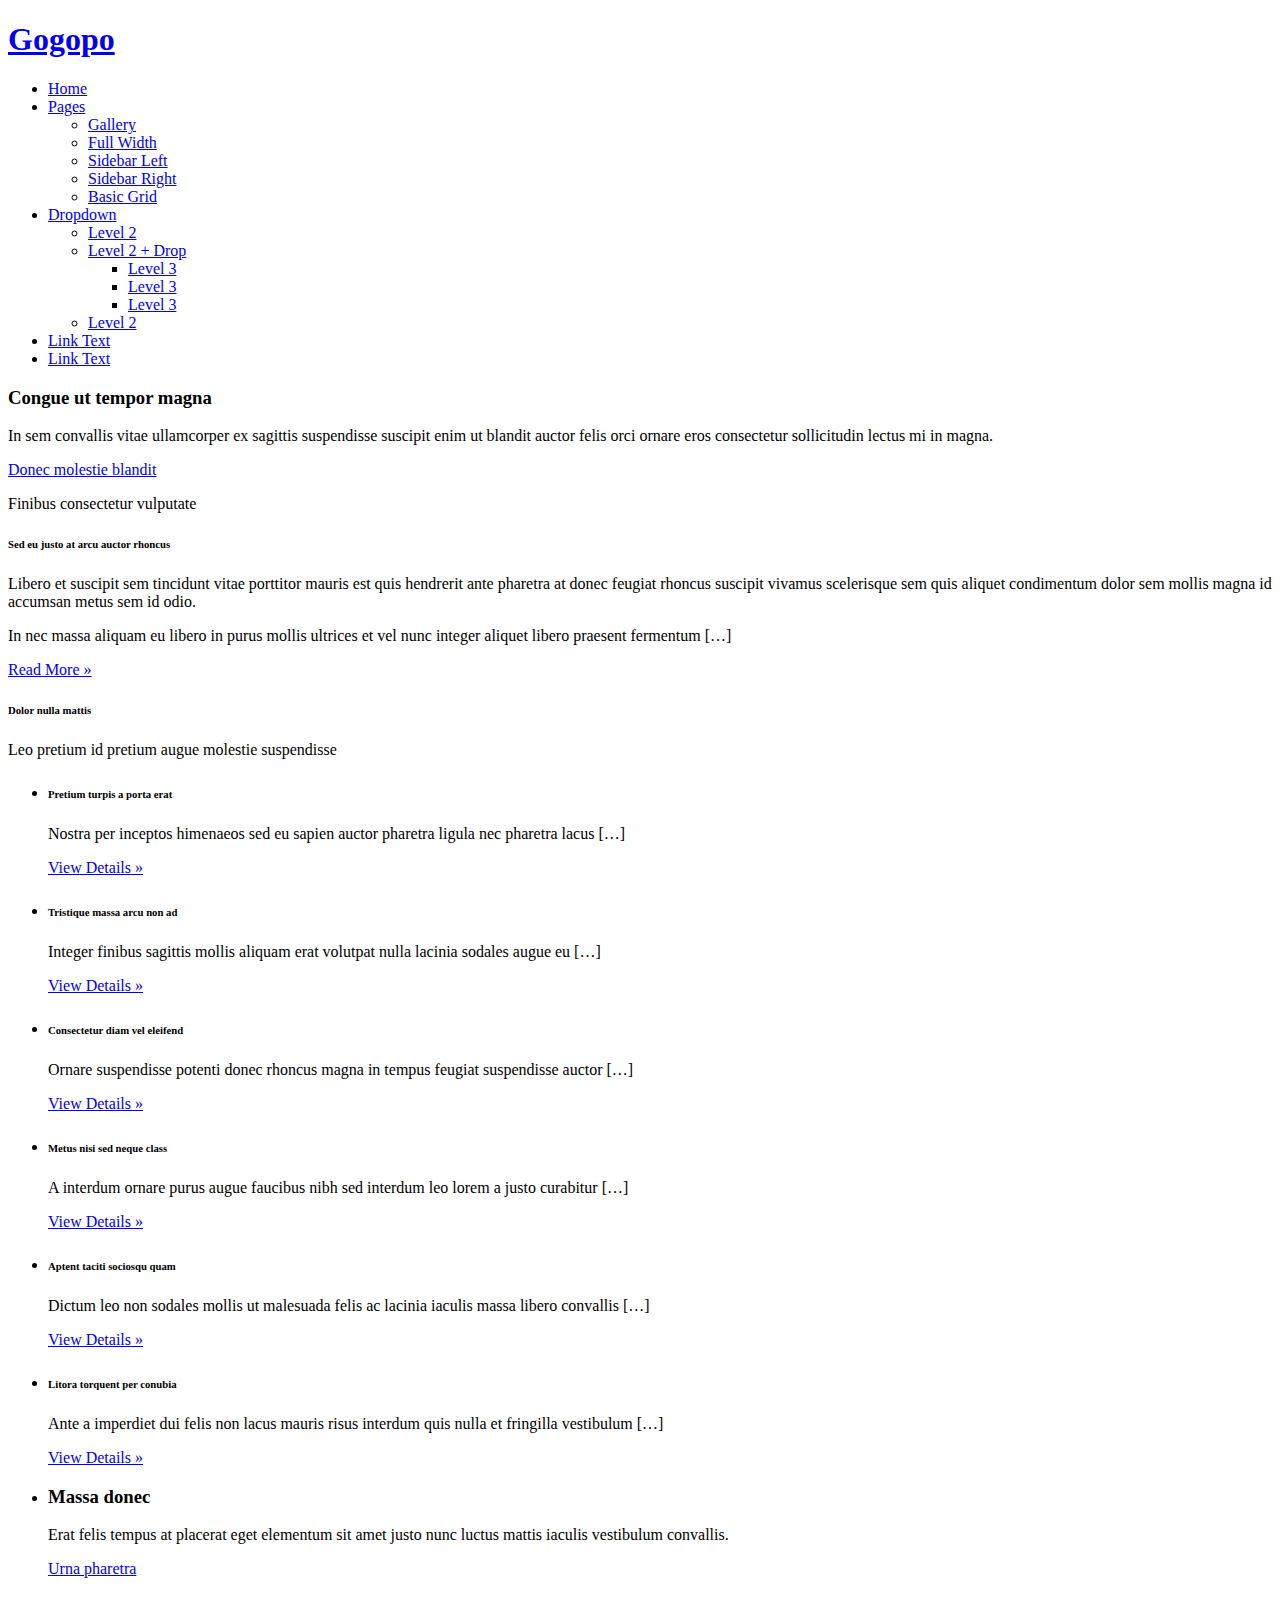
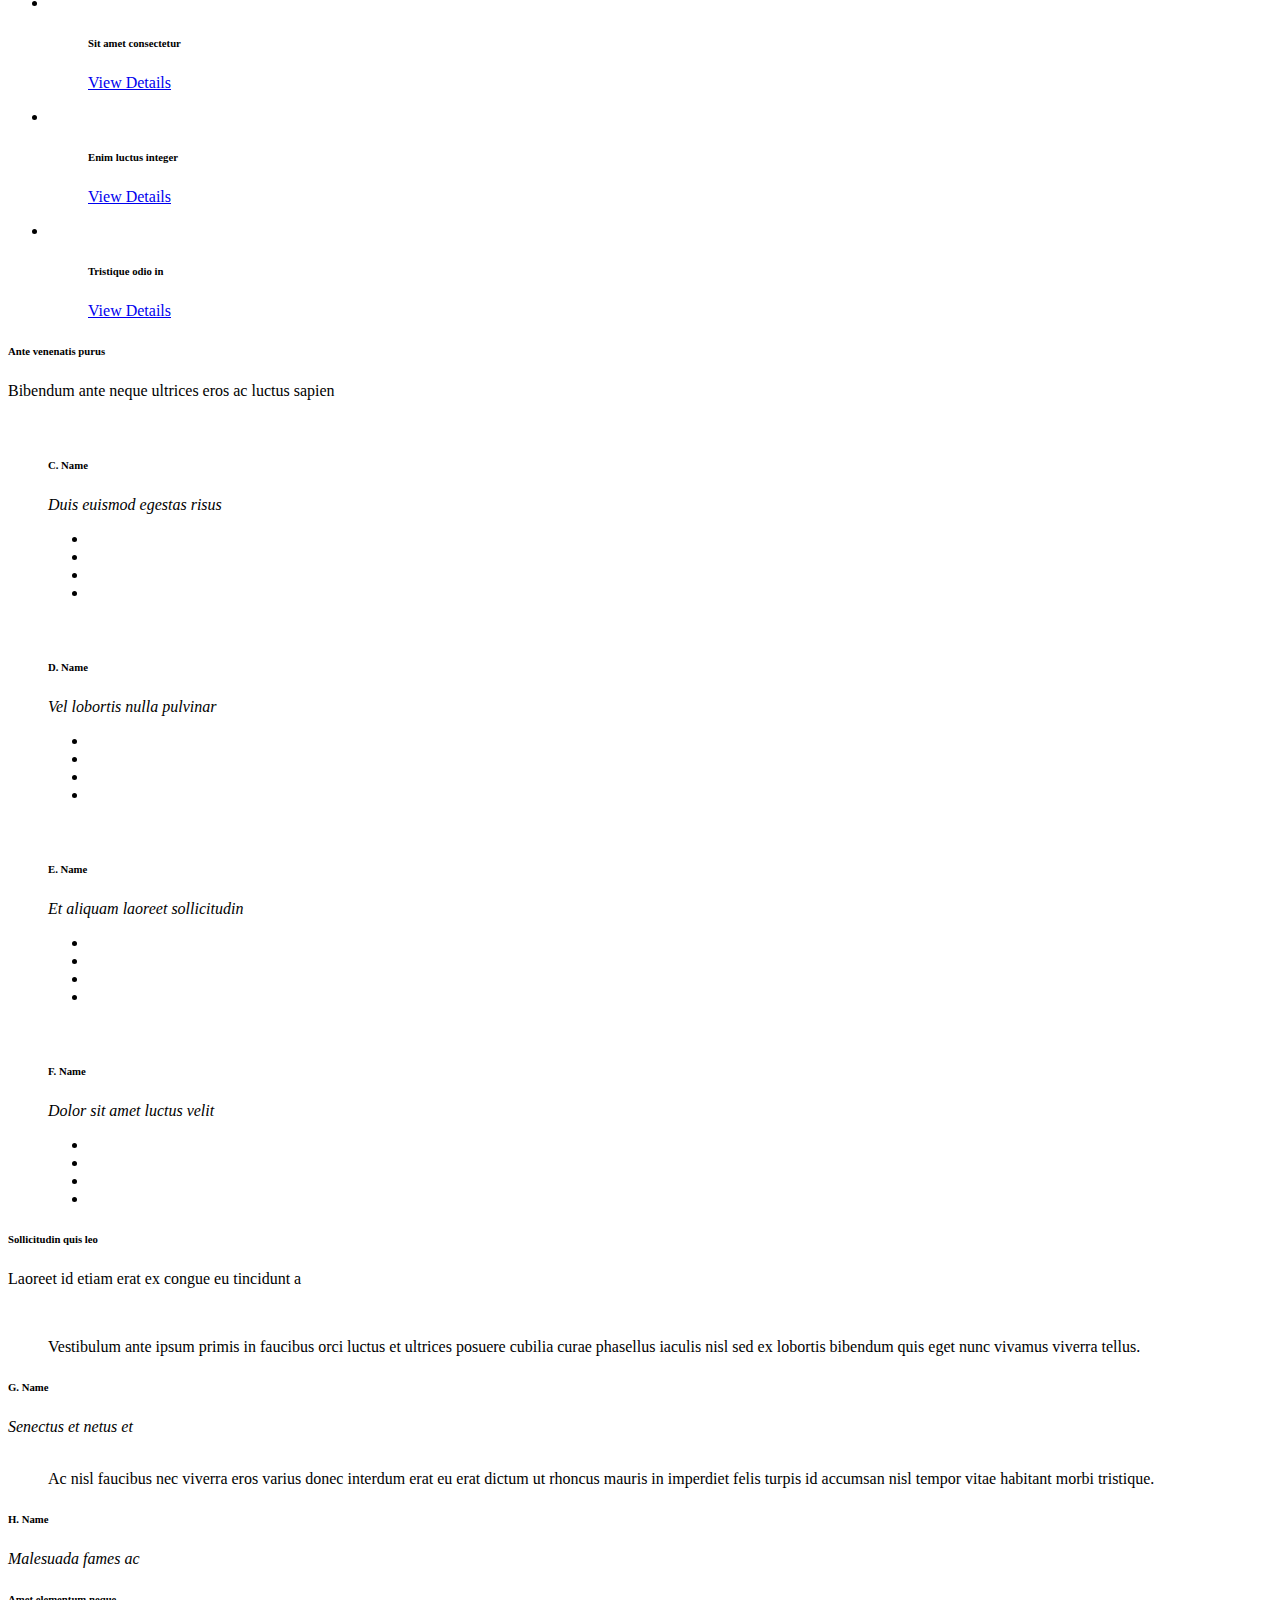
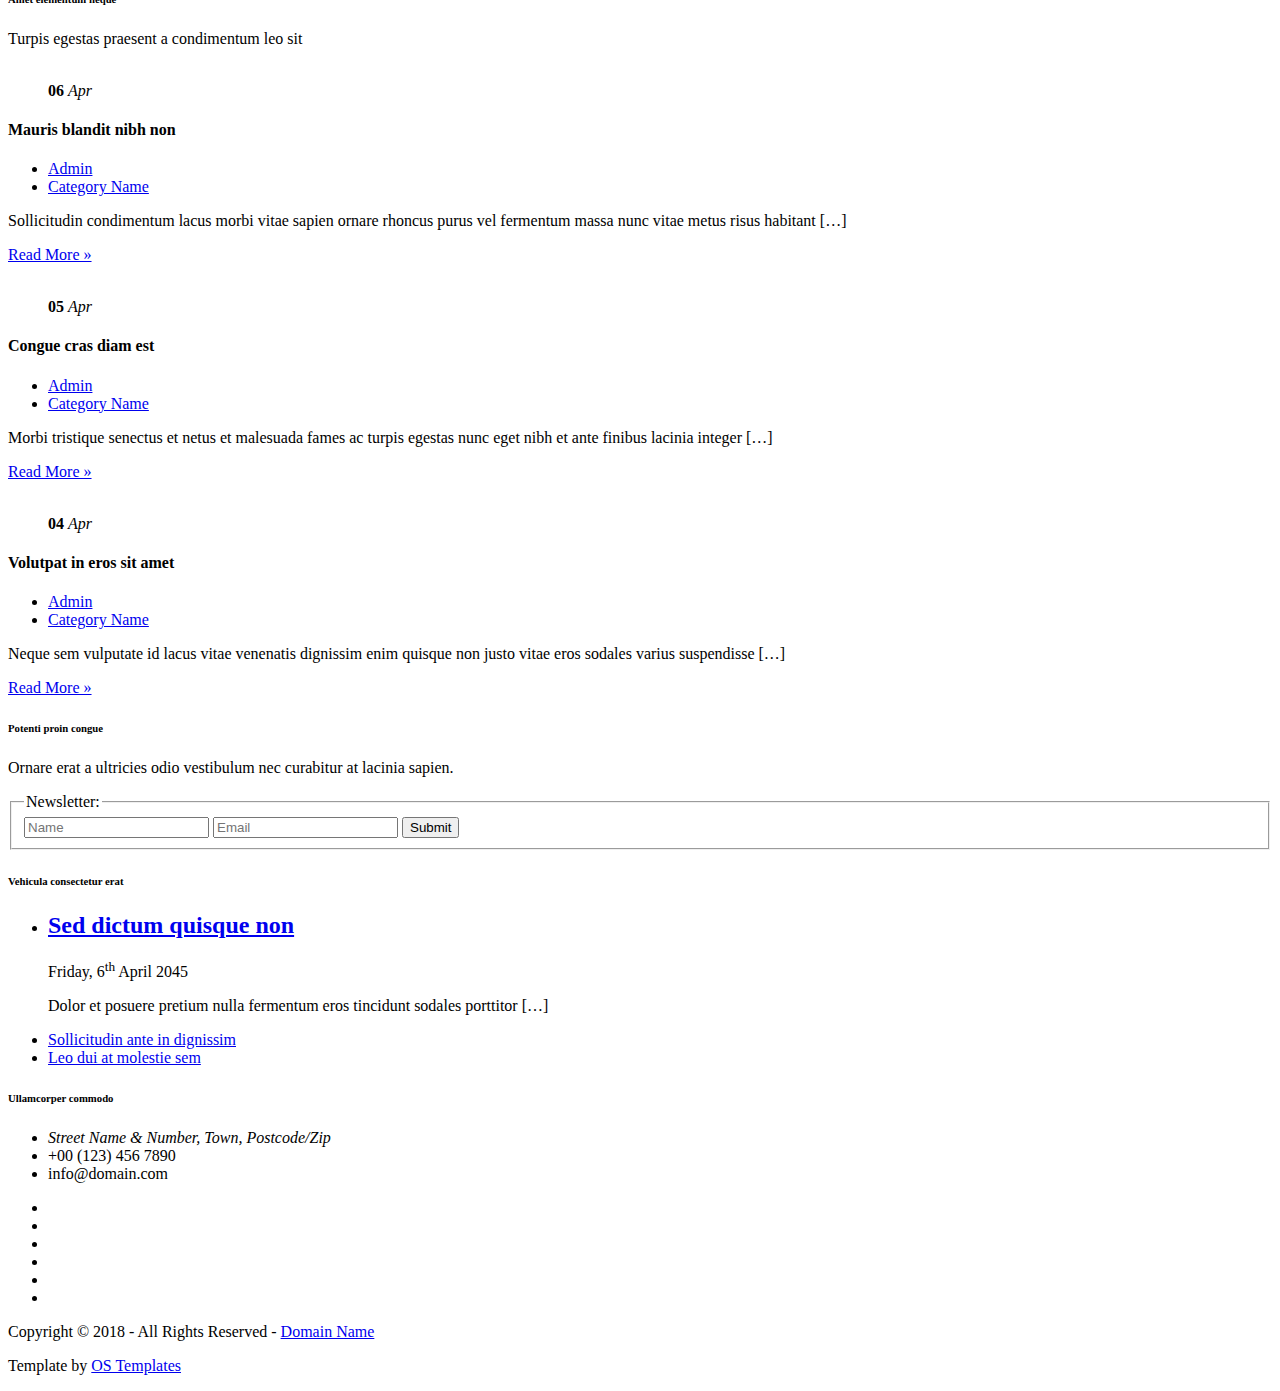
==== index.html @ 3ac82702 "index main page upload" ====
<!DOCTYPE html>
<!--
Template Name: Gogopo
Author: <a href="https://www.os-templates.com/">OS Templates</a>
Author URI: https://www.os-templates.com/
Licence: Free to use under our free template licence terms
Licence URI: https://www.os-templates.com/template-terms
-->
<html lang="">
<!-- To declare your language - read more here: https://www.w3.org/International/questions/qa-html-language-declarations -->
<head>
<title>Gogopo</title>
<meta charset="utf-8">
<meta name="viewport" content="width=device-width, initial-scale=1.0, maximum-scale=1.0, user-scalable=no">
<link href="layout/styles/layout.css" rel="stylesheet" type="text/css" media="all">
</head>
<body id="top">
<!-- ################################################################################################ -->
<!-- ################################################################################################ -->
<!-- ################################################################################################ -->
<!-- Top Background Image Wrapper -->
<div class="bgded" style="background-image:url('images/demo/backgrounds/01.png');"> 
  <!-- ################################################################################################ -->
  <div class="wrapper row1">
    <header id="header" class="hoc clear"> 
      <!-- ################################################################################################ -->
      <div id="logo" class="fl_left">
        <h1><a href="index.html">Gogopo</a></h1>
      </div>
      <nav id="mainav" class="fl_right">
        <ul class="clear">
          <li class="active"><a href="index.html">Home</a></li>
          <li><a class="drop" href="#">Pages</a>
            <ul>
              <li><a href="pages/gallery.html">Gallery</a></li>
              <li><a href="pages/full-width.html">Full Width</a></li>
              <li><a href="pages/sidebar-left.html">Sidebar Left</a></li>
              <li><a href="pages/sidebar-right.html">Sidebar Right</a></li>
              <li><a href="pages/basic-grid.html">Basic Grid</a></li>
            </ul>
          </li>
          <li><a class="drop" href="#">Dropdown</a>
            <ul>
              <li><a href="#">Level 2</a></li>
              <li><a class="drop" href="#">Level 2 + Drop</a>
                <ul>
                  <li><a href="#">Level 3</a></li>
                  <li><a href="#">Level 3</a></li>
                  <li><a href="#">Level 3</a></li>
                </ul>
              </li>
              <li><a href="#">Level 2</a></li>
            </ul>
          </li>
          <li><a href="#">Link Text</a></li>
          <li><a href="#">Link Text</a></li>
        </ul>
      </nav>
      <!-- ################################################################################################ -->
    </header>
  </div>
  <!-- ################################################################################################ -->
  <!-- ################################################################################################ -->
  <!-- ################################################################################################ -->
  <div class="wrapper">
    <article id="pageintro" class="hoc clear"> 
      <!-- ################################################################################################ -->
      <div class="transbox">
        <h3 class="heading">Congue ut tempor magna</h3>
        <p>In sem convallis vitae ullamcorper ex sagittis suspendisse suscipit enim ut blandit auctor felis orci ornare eros consectetur sollicitudin lectus mi in magna.</p>
      </div>
      <footer><a class="btn" href="#">Donec molestie blandit</a></footer>
      <!-- ################################################################################################ -->
    </article>
  </div>
  <!-- ################################################################################################ -->
</div>
<!-- End Top Background Image Wrapper -->
<!-- ################################################################################################ -->
<!-- ################################################################################################ -->
<!-- ################################################################################################ -->
<div class="wrapper row3">
  <main class="hoc container clear"> 
    <!-- main body -->
    <!-- ################################################################################################ -->
    <article class="group">
      <div class="one_quarter first">
        <p class="font-xs">Finibus consectetur vulputate</p>
        <h6 class="heading">Sed eu justo at arcu auctor rhoncus</h6>
      </div>
      <div class="three_quarter">
        <p>Libero et suscipit sem tincidunt vitae porttitor mauris est quis hendrerit ante pharetra at donec feugiat rhoncus suscipit vivamus scelerisque sem quis aliquet condimentum dolor sem mollis magna id accumsan metus sem id odio.</p>
        <p class="btmspace-30">In nec massa aliquam eu libero in purus mollis ultrices et vel nunc integer aliquet libero praesent fermentum [&hellip;]</p>
        <footer><a class="btn" href="#">Read More &raquo;</a></footer>
      </div>
    </article>
    <!-- ################################################################################################ -->
    <!-- / main body -->
    <div class="clear"></div>
  </main>
</div>
<!-- ################################################################################################ -->
<!-- ################################################################################################ -->
<!-- ################################################################################################ -->
<div class="wrapper bgded overlay" style="background-image:url('images/demo/backgrounds/02.png');">
  <section class="hoc container clear"> 
    <!-- ################################################################################################ -->
    <div class="sectiontitle">
      <h6 class="heading">Dolor nulla mattis</h6>
      <p>Leo pretium id pretium augue molestie suspendisse</p>
    </div>
    <ul class="nospace group elements">
      <li class="one_third first">
        <article><a href="#"><i class="fa fa-chain-broken"></i></a>
          <h6 class="heading">Pretium turpis a porta erat</h6>
          <p>Nostra per inceptos himenaeos sed eu sapien auctor pharetra ligula nec pharetra lacus [&hellip;]</p>
          <footer><a href="#">View Details &raquo;</a></footer>
        </article>
      </li>
      <li class="one_third">
        <article><a href="#"><i class="fa fa-ambulance"></i></a>
          <h6 class="heading">Tristique massa arcu non ad</h6>
          <p>Integer finibus sagittis mollis aliquam erat volutpat nulla lacinia sodales augue eu [&hellip;]</p>
          <footer><a href="#">View Details &raquo;</a></footer>
        </article>
      </li>
      <li class="one_third">
        <article><a href="#"><i class="fa fa-area-chart"></i></a>
          <h6 class="heading">Consectetur diam vel eleifend</h6>
          <p>Ornare suspendisse potenti donec rhoncus magna in tempus feugiat suspendisse auctor [&hellip;]</p>
          <footer><a href="#">View Details &raquo;</a></footer>
        </article>
      </li>
      <li class="one_third first">
        <article><a href="#"><i class="fa fa-clock-o"></i></a>
          <h6 class="heading">Metus nisi sed neque class</h6>
          <p>A interdum ornare purus augue faucibus nibh sed interdum leo lorem a justo curabitur [&hellip;]</p>
          <footer><a href="#">View Details &raquo;</a></footer>
        </article>
      </li>
      <li class="one_third">
        <article><a href="#"><i class="fa fa-gamepad"></i></a>
          <h6 class="heading">Aptent taciti sociosqu quam</h6>
          <p>Dictum leo non sodales mollis ut malesuada felis ac lacinia iaculis massa libero convallis [&hellip;]</p>
          <footer><a href="#">View Details &raquo;</a></footer>
        </article>
      </li>
      <li class="one_third">
        <article><a href="#"><i class="fa fa-thumbs-up"></i></a>
          <h6 class="heading">Litora torquent per conubia</h6>
          <p>Ante a imperdiet dui felis non lacus mauris risus interdum quis nulla et fringilla vestibulum [&hellip;]</p>
          <footer><a href="#">View Details &raquo;</a></footer>
        </article>
      </li>
    </ul>
    <!-- ################################################################################################ -->
  </section>
</div>
<!-- ################################################################################################ -->
<!-- ################################################################################################ -->
<!-- ################################################################################################ -->
<div class="wrapper bgded overlay light" style="background-image:url('images/demo/backgrounds/03.png');">
  <section class="hoc container clear"> 
    <!-- ################################################################################################ -->
    <ul class="nospace group">
      <li class="one_quarter first">
        <h3 class="heading">Massa donec</h3>
        <p>Erat felis tempus at placerat eget elementum sit amet justo nunc luctus mattis iaculis vestibulum convallis.</p>
        <footer><a class="btn" href="#">Urna pharetra</a></footer>
      </li>
      <li class="one_quarter">
        <figure><a href="#"><img class="btmspace-30" src="images/demo/222x100.png" alt=""></a>
          <figcaption>
            <h6 class="heading font-x1">Sit amet consectetur</h6>
            <footer><a href="#">View Details</a></footer>
          </figcaption>
        </figure>
      </li>
      <li class="one_quarter">
        <figure><a href="#"><img class="btmspace-30" src="images/demo/222x100.png" alt=""></a>
          <figcaption>
            <h6 class="heading font-x1">Enim luctus integer</h6>
            <footer><a href="#">View Details</a></footer>
          </figcaption>
        </figure>
      </li>
      <li class="one_quarter">
        <figure><a href="#"><img class="btmspace-30" src="images/demo/222x100.png" alt=""></a>
          <figcaption>
            <h6 class="heading font-x1">Tristique odio in</h6>
            <footer><a href="#">View Details</a></footer>
          </figcaption>
        </figure>
      </li>
    </ul>
    <!-- ################################################################################################ -->
  </section>
</div>
<!-- ################################################################################################ -->
<!-- ################################################################################################ -->
<!-- ################################################################################################ -->
<div class="wrapper row3">
  <section class="hoc container clear"> 
    <!-- ################################################################################################ -->
    <div class="sectiontitle">
      <h6 class="heading">Ante venenatis purus</h6>
      <p>Bibendum ante neque ultrices eros ac luctus sapien</p>
    </div>
    <div class="group">
      <figure class="one_quarter first"><a href="#"><img class="btmspace-30" src="images/demo/320x220.png" alt=""></a>
        <figcaption>
          <h6 class="heading font-x1">C. Name</h6>
          <em class="font-xs">Duis euismod egestas risus</em>
          <footer>
            <ul class="faico clear">
              <li><a class="faicon-twitter" href="#"><i class="fa fa-twitter"></i></a></li>
              <li><a class="faicon-linkedin" href="#"><i class="fa fa-linkedin"></i></a></li>
              <li><a class="faicon-google-plus" href="#"><i class="fa fa-google-plus"></i></a></li>
              <li><a class="faicon-vk" href="#"><i class="fa fa-vk"></i></a></li>
            </ul>
          </footer>
        </figcaption>
      </figure>
      <figure class="one_quarter"><a href="#"><img class="btmspace-30" src="images/demo/320x220.png" alt=""></a>
        <figcaption>
          <h6 class="heading font-x1">D. Name</h6>
          <em class="font-xs">Vel lobortis nulla pulvinar</em>
          <footer>
            <ul class="faico clear">
              <li><a class="faicon-twitter" href="#"><i class="fa fa-twitter"></i></a></li>
              <li><a class="faicon-linkedin" href="#"><i class="fa fa-linkedin"></i></a></li>
              <li><a class="faicon-google-plus" href="#"><i class="fa fa-google-plus"></i></a></li>
              <li><a class="faicon-vk" href="#"><i class="fa fa-vk"></i></a></li>
            </ul>
          </footer>
        </figcaption>
      </figure>
      <figure class="one_quarter"><a href="#"><img class="btmspace-30" src="images/demo/320x220.png" alt=""></a>
        <figcaption>
          <h6 class="heading font-x1">E. Name</h6>
          <em class="font-xs">Et aliquam laoreet sollicitudin</em>
          <footer>
            <ul class="faico clear">
              <li><a class="faicon-twitter" href="#"><i class="fa fa-twitter"></i></a></li>
              <li><a class="faicon-linkedin" href="#"><i class="fa fa-linkedin"></i></a></li>
              <li><a class="faicon-google-plus" href="#"><i class="fa fa-google-plus"></i></a></li>
              <li><a class="faicon-vk" href="#"><i class="fa fa-vk"></i></a></li>
            </ul>
          </footer>
        </figcaption>
      </figure>
      <figure class="one_quarter"><a href="#"><img class="btmspace-30" src="images/demo/320x220.png" alt=""></a>
        <figcaption>
          <h6 class="heading font-x1">F. Name</h6>
          <em class="font-xs">Dolor sit amet luctus velit</em>
          <footer>
            <ul class="faico clear">
              <li><a class="faicon-twitter" href="#"><i class="fa fa-twitter"></i></a></li>
              <li><a class="faicon-linkedin" href="#"><i class="fa fa-linkedin"></i></a></li>
              <li><a class="faicon-google-plus" href="#"><i class="fa fa-google-plus"></i></a></li>
              <li><a class="faicon-vk" href="#"><i class="fa fa-vk"></i></a></li>
            </ul>
          </footer>
        </figcaption>
      </figure>
    </div>
    <!-- ################################################################################################ -->
    <div class="clear"></div>
  </section>
</div>
<!-- ################################################################################################ -->
<!-- ################################################################################################ -->
<!-- ################################################################################################ -->
<div class="wrapper bgded overlay coloured" style="background-image:url('images/demo/backgrounds/04.png');">
  <div class="hoc container testimonials clear"> 
    <!-- ################################################################################################ -->
    <div class="sectiontitle">
      <h6 class="heading">Sollicitudin quis leo</h6>
      <p>Laoreet id etiam erat ex congue eu tincidunt a</p>
    </div>
    <article class="one_half first"><img src="images/demo/100x100.png" alt="">
      <blockquote>Vestibulum ante ipsum primis in faucibus orci luctus et ultrices posuere cubilia curae phasellus iaculis nisl sed ex lobortis bibendum quis eget nunc vivamus viverra tellus.</blockquote>
      <h6 class="heading">G. Name</h6>
      <em>Senectus et netus et</em></article>
    <article class="one_half"><img src="images/demo/100x100.png" alt="">
      <blockquote>Ac nisl faucibus nec viverra eros varius donec interdum erat eu erat dictum ut rhoncus mauris in imperdiet felis turpis id accumsan nisl tempor vitae habitant morbi tristique.</blockquote>
      <h6 class="heading">H. Name</h6>
      <em>Malesuada fames ac</em></article>
    <!-- ################################################################################################ -->
  </div>
</div>
<!-- ################################################################################################ -->
<!-- ################################################################################################ -->
<!-- ################################################################################################ -->
<div class="wrapper row3">
  <section class="hoc container clear"> 
    <!-- ################################################################################################ -->
    <div class="sectiontitle">
      <h6 class="heading">Amet elementum neque</h6>
      <p>Turpis egestas praesent a condimentum leo sit</p>
    </div>
    <div class="group latest">
      <article class="one_third first">
        <figure><a href="#"><img src="images/demo/320x220.png" alt=""></a>
          <figcaption>
            <time datetime="2045-04-06T08:15+00:00"><strong>06</strong> <em>Apr</em></time>
          </figcaption>
        </figure>
        <div class="txtwrap">
          <h4 class="heading">Mauris blandit nibh non</h4>
          <ul class="nospace meta">
            <li><i class="fa fa-user"></i> <a href="#">Admin</a></li>
            <li><i class="fa fa-tag"></i> <a href="#">Category Name</a></li>
          </ul>
          <p>Sollicitudin condimentum lacus morbi vitae sapien ornare rhoncus purus vel fermentum massa nunc vitae metus risus habitant [&hellip;]</p>
          <footer><a href="#">Read More &raquo;</a></footer>
        </div>
      </article>
      <article class="one_third">
        <figure><a href="#"><img src="images/demo/320x220.png" alt=""></a>
          <figcaption>
            <time datetime="2045-04-05T08:15+00:00"><strong>05</strong> <em>Apr</em></time>
          </figcaption>
        </figure>
        <div class="txtwrap">
          <h4 class="heading">Congue cras diam est</h4>
          <ul class="nospace meta">
            <li><i class="fa fa-user"></i> <a href="#">Admin</a></li>
            <li><i class="fa fa-tag"></i> <a href="#">Category Name</a></li>
          </ul>
          <p>Morbi tristique senectus et netus et malesuada fames ac turpis egestas nunc eget nibh et ante finibus lacinia integer [&hellip;]</p>
          <footer><a href="#">Read More &raquo;</a></footer>
        </div>
      </article>
      <article class="one_third">
        <figure><a href="#"><img src="images/demo/320x220.png" alt=""></a>
          <figcaption>
            <time datetime="2045-04-04T08:15+00:00"><strong>04</strong> <em>Apr</em></time>
          </figcaption>
        </figure>
        <div class="txtwrap">
          <h4 class="heading">Volutpat in eros sit amet</h4>
          <ul class="nospace meta">
            <li><i class="fa fa-user"></i> <a href="#">Admin</a></li>
            <li><i class="fa fa-tag"></i> <a href="#">Category Name</a></li>
          </ul>
          <p>Neque sem vulputate id lacus vitae venenatis dignissim enim quisque non justo vitae eros sodales varius suspendisse [&hellip;]</p>
          <footer><a href="#">Read More &raquo;</a></footer>
        </div>
      </article>
    </div>
    <!-- ################################################################################################ -->
    <div class="clear"></div>
  </section>
</div>
<!-- ################################################################################################ -->
<!-- ################################################################################################ -->
<!-- ################################################################################################ -->
<div class="wrapper row4">
  <footer id="footer" class="hoc clear"> 
    <!-- ################################################################################################ -->
    <div class="one_third first">
      <h6 class="heading">Potenti proin congue</h6>
      <p class="nospace btmspace-30">Ornare erat a ultricies odio vestibulum nec curabitur at lacinia sapien.</p>
      <form method="post" action="#">
        <fieldset>
          <legend>Newsletter:</legend>
          <input class="btmspace-15" type="text" value="" placeholder="Name">
          <input class="btmspace-15" type="text" value="" placeholder="Email">
          <button type="submit" value="submit">Submit</button>
        </fieldset>
      </form>
    </div>
    <div class="one_third">
      <h6 class="heading">Vehicula consectetur erat</h6>
      <ul class="nospace linklist">
        <li>
          <article>
            <h2 class="nospace font-x1"><a href="#">Sed dictum quisque non</a></h2>
            <time class="font-xs block btmspace-10" datetime="2045-04-06">Friday, 6<sup>th</sup> April 2045</time>
            <p class="nospace">Dolor et posuere pretium nulla fermentum eros tincidunt sodales porttitor [&hellip;]</p>
          </article>
        </li>
        <li><a href="#">Sollicitudin ante in dignissim</a></li>
        <li><a href="#">Leo dui at molestie sem</a></li>
      </ul>
    </div>
    <div class="one_third">
      <h6 class="heading">Ullamcorper commodo</h6>
      <ul class="nospace btmspace-30 linklist contact">
        <li><i class="fa fa-map-marker"></i>
          <address>
          Street Name &amp; Number, Town, Postcode/Zip
          </address>
        </li>
        <li><i class="fa fa-phone"></i> +00 (123) 456 7890</li>
        <li><i class="fa fa-envelope-o"></i> info@domain.com</li>
      </ul>
      <ul class="faico clear">
        <li><a class="faicon-facebook" href="#"><i class="fa fa-facebook"></i></a></li>
        <li><a class="faicon-twitter" href="#"><i class="fa fa-twitter"></i></a></li>
        <li><a class="faicon-dribble" href="#"><i class="fa fa-dribbble"></i></a></li>
        <li><a class="faicon-linkedin" href="#"><i class="fa fa-linkedin"></i></a></li>
        <li><a class="faicon-google-plus" href="#"><i class="fa fa-google-plus"></i></a></li>
        <li><a class="faicon-vk" href="#"><i class="fa fa-vk"></i></a></li>
      </ul>
    </div>
    <!-- ################################################################################################ -->
  </footer>
</div>
<!-- ################################################################################################ -->
<!-- ################################################################################################ -->
<!-- ################################################################################################ -->
<div class="wrapper row5">
  <div id="copyright" class="hoc clear"> 
    <!-- ################################################################################################ -->
    <p class="fl_left">Copyright &copy; 2018 - All Rights Reserved - <a href="#">Domain Name</a></p>
    <p class="fl_right">Template by <a target="_blank" href="https://www.os-templates.com/" title="Free Website Templates">OS Templates</a></p>
    <!-- ################################################################################################ -->
  </div>
</div>
<!-- ################################################################################################ -->
<!-- ################################################################################################ -->
<!-- ################################################################################################ -->
<a id="backtotop" href="#top"><i class="fa fa-chevron-up"></i></a>
<!-- JAVASCRIPTS -->
<script src="layout/scripts/jquery.min.js"></script>
<script src="layout/scripts/jquery.backtotop.js"></script>
<script src="layout/scripts/jquery.mobilemenu.js"></script>
</body>
</html>
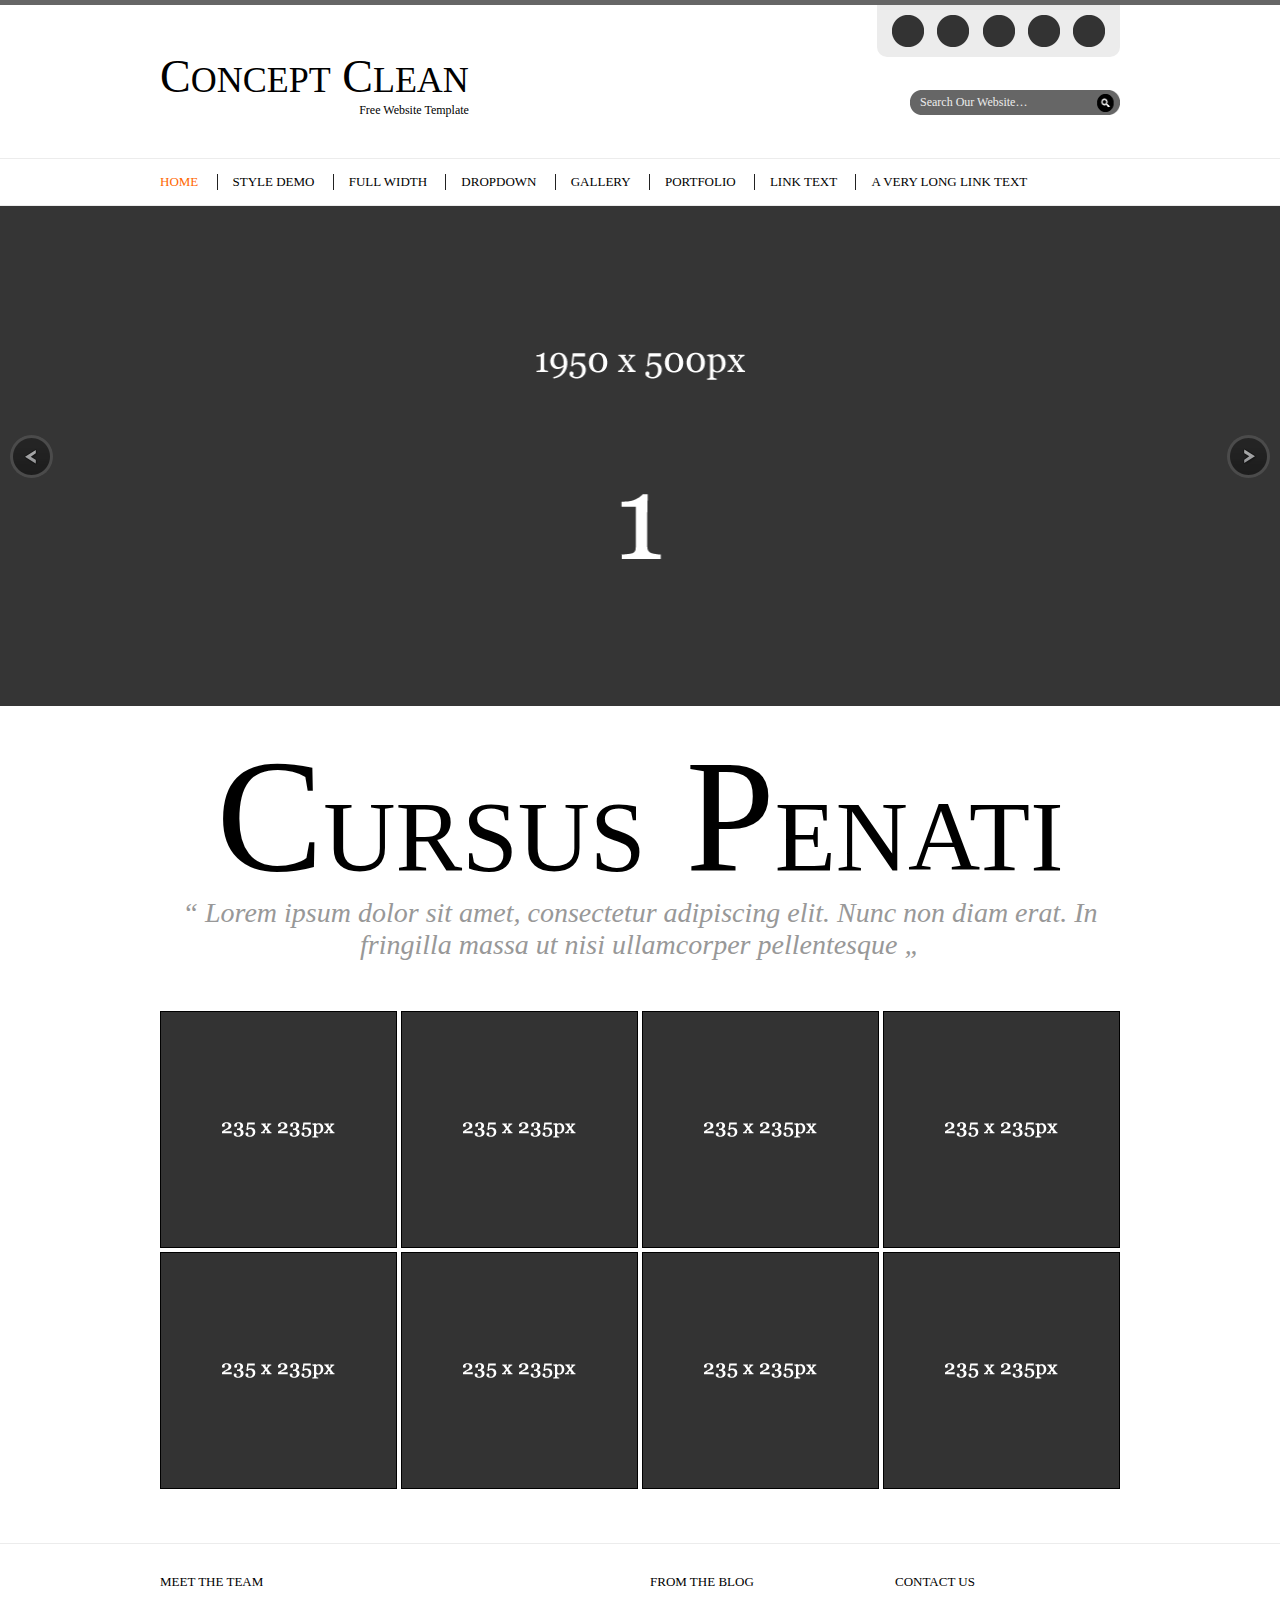
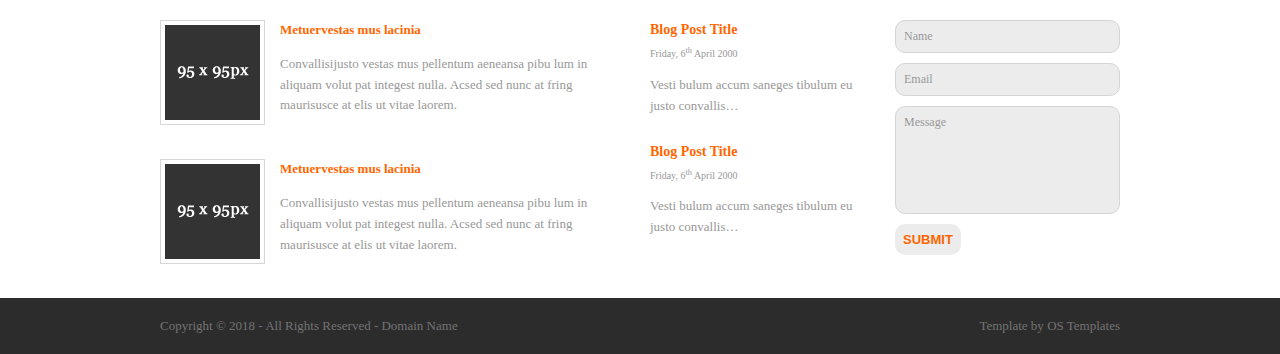
==== commit b5b222d4: "New webpage submitted" ====
--- a/index.html
+++ b/index.html
@@ -1,431 +1,244 @@
 <!DOCTYPE html>
 <!--
-Template Name: Gogopo
+Template Name: Concept Clean
 Author: <a href="https://www.os-templates.com/">OS Templates</a>
 Author URI: https://www.os-templates.com/
 Licence: Free to use under our free template licence terms
 Licence URI: https://www.os-templates.com/template-terms
 -->
-<html lang="">
-<!-- To declare your language - read more here: https://www.w3.org/International/questions/qa-html-language-declarations -->
+<html>
 <head>
-<title>Gogopo</title>
-<meta charset="utf-8">
-<meta name="viewport" content="width=device-width, initial-scale=1.0, maximum-scale=1.0, user-scalable=no">
-<link href="layout/styles/layout.css" rel="stylesheet" type="text/css" media="all">
+<title>Concept Clean</title>
+<meta charset="UTF-8">
+<link rel="stylesheet" href="layout/styles/layout.css" type="text/css">
+<script src="layout/scripts/jquery.min.js"></script>
+<script src="layout/scripts/jquery-defaultvalue.js"></script>
+<!-- homepage slider scripts -->
+<link rel="stylesheet" href="layout/scripts/supersized/supersized.css" type="text/css">
+<link rel="stylesheet" href="layout/scripts/supersized/supersized.shutter.css" type="text/css">
+<script src="layout/scripts/supersized/supersized.3.2.7.js"></script>
+<script src="layout/scripts/supersized/supersized.shutter.min.js"></script>
+<script src="layout/scripts/supersized/supersized.setup.js"></script>
+<!-- / homepage slider scripts -->
 </head>
-<body id="top">
-<!-- ################################################################################################ -->
-<!-- ################################################################################################ -->
-<!-- ################################################################################################ -->
-<!-- Top Background Image Wrapper -->
-<div class="bgded" style="background-image:url('images/demo/backgrounds/01.png');"> 
-  <!-- ################################################################################################ -->
-  <div class="wrapper row1">
-    <header id="header" class="hoc clear"> 
-      <!-- ################################################################################################ -->
-      <div id="logo" class="fl_left">
-        <h1><a href="index.html">Gogopo</a></h1>
-      </div>
-      <nav id="mainav" class="fl_right">
-        <ul class="clear">
-          <li class="active"><a href="index.html">Home</a></li>
-          <li><a class="drop" href="#">Pages</a>
-            <ul>
-              <li><a href="pages/gallery.html">Gallery</a></li>
-              <li><a href="pages/full-width.html">Full Width</a></li>
-              <li><a href="pages/sidebar-left.html">Sidebar Left</a></li>
-              <li><a href="pages/sidebar-right.html">Sidebar Right</a></li>
-              <li><a href="pages/basic-grid.html">Basic Grid</a></li>
-            </ul>
-          </li>
-          <li><a class="drop" href="#">Dropdown</a>
-            <ul>
-              <li><a href="#">Level 2</a></li>
-              <li><a class="drop" href="#">Level 2 + Drop</a>
-                <ul>
-                  <li><a href="#">Level 3</a></li>
-                  <li><a href="#">Level 3</a></li>
-                  <li><a href="#">Level 3</a></li>
-                </ul>
-              </li>
-              <li><a href="#">Level 2</a></li>
-            </ul>
-          </li>
-          <li><a href="#">Link Text</a></li>
-          <li><a href="#">Link Text</a></li>
+<body>
+<div class="wrapper row1">
+  <header id="header" class="clear">
+    <div id="hgroup">
+      <h1><a href="index.html">C<span>oncept</span> C<span>lean</span></a></h1>
+      <h2>Free Website Template</h2>
+    </div>
+    <form action="#" method="post">
+      <fieldset>
+        <legend>Search:</legend>
+        <input type="text" value="Search Our Website&hellip;" onFocus="this.value=(this.value=='Search Our Website&hellip;')? '' : this.value ;">
+        <input type="image" src="layout/images/search.gif" id="search" alt="Search">
+      </fieldset>
+    </form>
+    <ul id="social">
+      <li><a href="#"><img src="images/demo/social/1.gif" alt=""></a></li>
+      <li><a href="#"><img src="images/demo/social/1.gif" alt=""></a></li>
+      <li><a href="#"><img src="images/demo/social/1.gif" alt=""></a></li>
+      <li><a href="#"><img src="images/demo/social/1.gif" alt=""></a></li>
+      <li><a href="#"><img src="images/demo/social/1.gif" alt=""></a></li>
+    </ul>
+  </header>
+</div>
+<div class="wrapper row2">
+  <nav id="topnav">
+    <ul class="clear">
+      <li class="first active"><a href="index.html">Home</a></li>
+      <li><a href="pages/style-demo.html">Style Demo</a></li>
+      <li><a href="pages/full-width.html">Full Width</a></li>
+      <li><a href="#">DropDown</a>
+        <ul>
+          <li><a href="#">Link 1</a></li>
+          <li><a href="#">Link 2</a></li>
+          <li><a href="#">Link 3</a></li>
         </ul>
-      </nav>
-      <!-- ################################################################################################ -->
-    </header>
+      </li>
+      <li><a href="pages/gallery.html">Gallery</a></li>
+      <li><a href="pages/portfolio.html">Portfolio</a></li>
+      <li><a href="#">Link Text</a></li>
+      <li><a href="#">A Very Long Link Text</a></li>
+    </ul>
+  </nav>
+</div>
+<!-- Slider -->
+<div id="sliderwrap">
+  <div id="slider"><a href="javascript:void(0)" id="prevslide" class="load-item"></a> <a href="javascript:void(0)" id="nextslide" class="load-item"></a></div>
+</div>
+<!-- / Slider --> 
+<!-- content -->
+<div class="wrapper row3">
+  <div id="container" class="clear">
+    <div id="homepage"> 
+      <!-- ########################################################################################## --> 
+      <!-- ########################################################################################## --> 
+      <!-- Shout -->
+      <section id="shout">
+        <h1>C<span>ursus</span> P<span>enati</span></h1>
+        <p>&ldquo; Lorem ipsum dolor sit amet, consectetur adipiscing elit. Nunc non diam erat. In fringilla massa ut nisi ullamcorper pellentesque &bdquo;</p>
+      </section>
+      <!-- / Shout --> 
+      <!-- ########################################################################################## --> 
+      <!-- ########################################################################################## --> 
+      <!-- Latest Work -->
+      <section id="portfolio" class="clear">
+        <ul>
+          <li>
+            <article><a href="#">
+              <figure><img src="images/demo/235x235.gif" alt="">
+                <figcaption>
+                  <header>Metridi Conseque</header>
+                  Nonve nean justo partur odio phasellus consectetuer sem ac id nam risuspend consec tetuerant sapien urna fuscetuer.</figcaption>
+              </figure>
+              </a></article>
+          </li>
+          <li>
+            <article><a href="#">
+              <figure><img src="images/demo/235x235.gif" alt="">
+                <figcaption>
+                  <header>Metridi Conseque</header>
+                  Nonve nean justo partur odio phasellus consectetuer sem ac id nam risuspend consec tetuerant sapien urna fuscetuer.</figcaption>
+              </figure>
+              </a></article>
+          </li>
+          <li>
+            <article><a href="#">
+              <figure><img src="images/demo/235x235.gif" alt="">
+                <figcaption>
+                  <header>Metridi Conseque</header>
+                  Nonve nean justo partur odio phasellus consectetuer sem ac id nam risuspend consec tetuerant sapien urna fuscetuer.</figcaption>
+              </figure>
+              </a></article>
+          </li>
+          <li>
+            <article><a href="#">
+              <figure><img src="images/demo/235x235.gif" alt="">
+                <figcaption>
+                  <header>Metridi Conseque</header>
+                  Nonve nean justo partur odio phasellus consectetuer sem ac id nam risuspend consec tetuerant sapien urna fuscetuer.</figcaption>
+              </figure>
+              </a></article>
+          </li>
+          <!-- SPLIT -->
+          <li>
+            <article><a href="#">
+              <figure><img src="images/demo/235x235.gif" alt="">
+                <figcaption>
+                  <header>Metridi Conseque</header>
+                  Nonve nean justo partur odio phasellus consectetuer sem ac id nam risuspend consec tetuerant sapien urna fuscetuer.</figcaption>
+              </figure>
+              </a></article>
+          </li>
+          <li>
+            <article><a href="#">
+              <figure><img src="images/demo/235x235.gif" alt="">
+                <figcaption>
+                  <header>Metridi Conseque</header>
+                  Nonve nean justo partur odio phasellus consectetuer sem ac id nam risuspend consec tetuerant sapien urna fuscetuer.</figcaption>
+              </figure>
+              </a></article>
+          </li>
+          <li>
+            <article><a href="#">
+              <figure><img src="images/demo/235x235.gif" alt="">
+                <figcaption>
+                  <header>Metridi Conseque</header>
+                  Nonve nean justo partur odio phasellus consectetuer sem ac id nam risuspend consec tetuerant sapien urna fuscetuer.</figcaption>
+              </figure>
+              </a></article>
+          </li>
+          <li>
+            <article><a href="#">
+              <figure><img src="images/demo/235x235.gif" alt="">
+                <figcaption>
+                  <header>Metridi Conseque</header>
+                  Nonve nean justo partur odio phasellus consectetuer sem ac id nam risuspend consec tetuerant sapien urna fuscetuer.</figcaption>
+              </figure>
+              </a></article>
+          </li>
+        </ul>
+      </section>
+      <!-- / Latest Work --> 
+    </div>
+    <!-- / content body --> 
   </div>
-  <!-- ################################################################################################ -->
-  <!-- ################################################################################################ -->
-  <!-- ################################################################################################ -->
-  <div class="wrapper">
-    <article id="pageintro" class="hoc clear"> 
-      <!-- ################################################################################################ -->
-      <div class="transbox">
-        <h3 class="heading">Congue ut tempor magna</h3>
-        <p>In sem convallis vitae ullamcorper ex sagittis suspendisse suscipit enim ut blandit auctor felis orci ornare eros consectetur sollicitudin lectus mi in magna.</p>
-      </div>
-      <footer><a class="btn" href="#">Donec molestie blandit</a></footer>
-      <!-- ################################################################################################ -->
-    </article>
-  </div>
-  <!-- ################################################################################################ -->
-</div>
-<!-- End Top Background Image Wrapper -->
-<!-- ################################################################################################ -->
-<!-- ################################################################################################ -->
-<!-- ################################################################################################ -->
-<div class="wrapper row3">
-  <main class="hoc container clear"> 
-    <!-- main body -->
-    <!-- ################################################################################################ -->
-    <article class="group">
-      <div class="one_quarter first">
-        <p class="font-xs">Finibus consectetur vulputate</p>
-        <h6 class="heading">Sed eu justo at arcu auctor rhoncus</h6>
-      </div>
-      <div class="three_quarter">
-        <p>Libero et suscipit sem tincidunt vitae porttitor mauris est quis hendrerit ante pharetra at donec feugiat rhoncus suscipit vivamus scelerisque sem quis aliquet condimentum dolor sem mollis magna id accumsan metus sem id odio.</p>
-        <p class="btmspace-30">In nec massa aliquam eu libero in purus mollis ultrices et vel nunc integer aliquet libero praesent fermentum [&hellip;]</p>
-        <footer><a class="btn" href="#">Read More &raquo;</a></footer>
-      </div>
-    </article>
-    <!-- ################################################################################################ -->
-    <!-- / main body -->
-    <div class="clear"></div>
-  </main>
-</div>
-<!-- ################################################################################################ -->
-<!-- ################################################################################################ -->
-<!-- ################################################################################################ -->
-<div class="wrapper bgded overlay" style="background-image:url('images/demo/backgrounds/02.png');">
-  <section class="hoc container clear"> 
-    <!-- ################################################################################################ -->
-    <div class="sectiontitle">
-      <h6 class="heading">Dolor nulla mattis</h6>
-      <p>Leo pretium id pretium augue molestie suspendisse</p>
-    </div>
-    <ul class="nospace group elements">
-      <li class="one_third first">
-        <article><a href="#"><i class="fa fa-chain-broken"></i></a>
-          <h6 class="heading">Pretium turpis a porta erat</h6>
-          <p>Nostra per inceptos himenaeos sed eu sapien auctor pharetra ligula nec pharetra lacus [&hellip;]</p>
-          <footer><a href="#">View Details &raquo;</a></footer>
-        </article>
-      </li>
-      <li class="one_third">
-        <article><a href="#"><i class="fa fa-ambulance"></i></a>
-          <h6 class="heading">Tristique massa arcu non ad</h6>
-          <p>Integer finibus sagittis mollis aliquam erat volutpat nulla lacinia sodales augue eu [&hellip;]</p>
-          <footer><a href="#">View Details &raquo;</a></footer>
-        </article>
-      </li>
-      <li class="one_third">
-        <article><a href="#"><i class="fa fa-area-chart"></i></a>
-          <h6 class="heading">Consectetur diam vel eleifend</h6>
-          <p>Ornare suspendisse potenti donec rhoncus magna in tempus feugiat suspendisse auctor [&hellip;]</p>
-          <footer><a href="#">View Details &raquo;</a></footer>
-        </article>
-      </li>
-      <li class="one_third first">
-        <article><a href="#"><i class="fa fa-clock-o"></i></a>
-          <h6 class="heading">Metus nisi sed neque class</h6>
-          <p>A interdum ornare purus augue faucibus nibh sed interdum leo lorem a justo curabitur [&hellip;]</p>
-          <footer><a href="#">View Details &raquo;</a></footer>
-        </article>
-      </li>
-      <li class="one_third">
-        <article><a href="#"><i class="fa fa-gamepad"></i></a>
-          <h6 class="heading">Aptent taciti sociosqu quam</h6>
-          <p>Dictum leo non sodales mollis ut malesuada felis ac lacinia iaculis massa libero convallis [&hellip;]</p>
-          <footer><a href="#">View Details &raquo;</a></footer>
-        </article>
-      </li>
-      <li class="one_third">
-        <article><a href="#"><i class="fa fa-thumbs-up"></i></a>
-          <h6 class="heading">Litora torquent per conubia</h6>
-          <p>Ante a imperdiet dui felis non lacus mauris risus interdum quis nulla et fringilla vestibulum [&hellip;]</p>
-          <footer><a href="#">View Details &raquo;</a></footer>
-        </article>
-      </li>
-    </ul>
-    <!-- ################################################################################################ -->
-  </section>
-</div>
-<!-- ################################################################################################ -->
-<!-- ################################################################################################ -->
-<!-- ################################################################################################ -->
-<div class="wrapper bgded overlay light" style="background-image:url('images/demo/backgrounds/03.png');">
-  <section class="hoc container clear"> 
-    <!-- ################################################################################################ -->
-    <ul class="nospace group">
-      <li class="one_quarter first">
-        <h3 class="heading">Massa donec</h3>
-        <p>Erat felis tempus at placerat eget elementum sit amet justo nunc luctus mattis iaculis vestibulum convallis.</p>
-        <footer><a class="btn" href="#">Urna pharetra</a></footer>
-      </li>
-      <li class="one_quarter">
-        <figure><a href="#"><img class="btmspace-30" src="images/demo/222x100.png" alt=""></a>
-          <figcaption>
-            <h6 class="heading font-x1">Sit amet consectetur</h6>
-            <footer><a href="#">View Details</a></footer>
-          </figcaption>
-        </figure>
-      </li>
-      <li class="one_quarter">
-        <figure><a href="#"><img class="btmspace-30" src="images/demo/222x100.png" alt=""></a>
-          <figcaption>
-            <h6 class="heading font-x1">Enim luctus integer</h6>
-            <footer><a href="#">View Details</a></footer>
-          </figcaption>
-        </figure>
-      </li>
-      <li class="one_quarter">
-        <figure><a href="#"><img class="btmspace-30" src="images/demo/222x100.png" alt=""></a>
-          <figcaption>
-            <h6 class="heading font-x1">Tristique odio in</h6>
-            <footer><a href="#">View Details</a></footer>
-          </figcaption>
-        </figure>
-      </li>
-    </ul>
-    <!-- ################################################################################################ -->
-  </section>
-</div>
-<!-- ################################################################################################ -->
-<!-- ################################################################################################ -->
-<!-- ################################################################################################ -->
-<div class="wrapper row3">
-  <section class="hoc container clear"> 
-    <!-- ################################################################################################ -->
-    <div class="sectiontitle">
-      <h6 class="heading">Ante venenatis purus</h6>
-      <p>Bibendum ante neque ultrices eros ac luctus sapien</p>
-    </div>
-    <div class="group">
-      <figure class="one_quarter first"><a href="#"><img class="btmspace-30" src="images/demo/320x220.png" alt=""></a>
-        <figcaption>
-          <h6 class="heading font-x1">C. Name</h6>
-          <em class="font-xs">Duis euismod egestas risus</em>
-          <footer>
-            <ul class="faico clear">
-              <li><a class="faicon-twitter" href="#"><i class="fa fa-twitter"></i></a></li>
-              <li><a class="faicon-linkedin" href="#"><i class="fa fa-linkedin"></i></a></li>
-              <li><a class="faicon-google-plus" href="#"><i class="fa fa-google-plus"></i></a></li>
-              <li><a class="faicon-vk" href="#"><i class="fa fa-vk"></i></a></li>
-            </ul>
-          </footer>
-        </figcaption>
-      </figure>
-      <figure class="one_quarter"><a href="#"><img class="btmspace-30" src="images/demo/320x220.png" alt=""></a>
-        <figcaption>
-          <h6 class="heading font-x1">D. Name</h6>
-          <em class="font-xs">Vel lobortis nulla pulvinar</em>
-          <footer>
-            <ul class="faico clear">
-              <li><a class="faicon-twitter" href="#"><i class="fa fa-twitter"></i></a></li>
-              <li><a class="faicon-linkedin" href="#"><i class="fa fa-linkedin"></i></a></li>
-              <li><a class="faicon-google-plus" href="#"><i class="fa fa-google-plus"></i></a></li>
-              <li><a class="faicon-vk" href="#"><i class="fa fa-vk"></i></a></li>
-            </ul>
-          </footer>
-        </figcaption>
-      </figure>
-      <figure class="one_quarter"><a href="#"><img class="btmspace-30" src="images/demo/320x220.png" alt=""></a>
-        <figcaption>
-          <h6 class="heading font-x1">E. Name</h6>
-          <em class="font-xs">Et aliquam laoreet sollicitudin</em>
-          <footer>
-            <ul class="faico clear">
-              <li><a class="faicon-twitter" href="#"><i class="fa fa-twitter"></i></a></li>
-              <li><a class="faicon-linkedin" href="#"><i class="fa fa-linkedin"></i></a></li>
-              <li><a class="faicon-google-plus" href="#"><i class="fa fa-google-plus"></i></a></li>
-              <li><a class="faicon-vk" href="#"><i class="fa fa-vk"></i></a></li>
-            </ul>
-          </footer>
-        </figcaption>
-      </figure>
-      <figure class="one_quarter"><a href="#"><img class="btmspace-30" src="images/demo/320x220.png" alt=""></a>
-        <figcaption>
-          <h6 class="heading font-x1">F. Name</h6>
-          <em class="font-xs">Dolor sit amet luctus velit</em>
-          <footer>
-            <ul class="faico clear">
-              <li><a class="faicon-twitter" href="#"><i class="fa fa-twitter"></i></a></li>
-              <li><a class="faicon-linkedin" href="#"><i class="fa fa-linkedin"></i></a></li>
-              <li><a class="faicon-google-plus" href="#"><i class="fa fa-google-plus"></i></a></li>
-              <li><a class="faicon-vk" href="#"><i class="fa fa-vk"></i></a></li>
-            </ul>
-          </footer>
-        </figcaption>
-      </figure>
-    </div>
-    <!-- ################################################################################################ -->
-    <div class="clear"></div>
-  </section>
-</div>
-<!-- ################################################################################################ -->
-<!-- ################################################################################################ -->
-<!-- ################################################################################################ -->
-<div class="wrapper bgded overlay coloured" style="background-image:url('images/demo/backgrounds/04.png');">
-  <div class="hoc container testimonials clear"> 
-    <!-- ################################################################################################ -->
-    <div class="sectiontitle">
-      <h6 class="heading">Sollicitudin quis leo</h6>
-      <p>Laoreet id etiam erat ex congue eu tincidunt a</p>
-    </div>
-    <article class="one_half first"><img src="images/demo/100x100.png" alt="">
-      <blockquote>Vestibulum ante ipsum primis in faucibus orci luctus et ultrices posuere cubilia curae phasellus iaculis nisl sed ex lobortis bibendum quis eget nunc vivamus viverra tellus.</blockquote>
-      <h6 class="heading">G. Name</h6>
-      <em>Senectus et netus et</em></article>
-    <article class="one_half"><img src="images/demo/100x100.png" alt="">
-      <blockquote>Ac nisl faucibus nec viverra eros varius donec interdum erat eu erat dictum ut rhoncus mauris in imperdiet felis turpis id accumsan nisl tempor vitae habitant morbi tristique.</blockquote>
-      <h6 class="heading">H. Name</h6>
-      <em>Malesuada fames ac</em></article>
-    <!-- ################################################################################################ -->
-  </div>
-</div>
-<!-- ################################################################################################ -->
-<!-- ################################################################################################ -->
-<!-- ################################################################################################ -->
-<div class="wrapper row3">
-  <section class="hoc container clear"> 
-    <!-- ################################################################################################ -->
-    <div class="sectiontitle">
-      <h6 class="heading">Amet elementum neque</h6>
-      <p>Turpis egestas praesent a condimentum leo sit</p>
-    </div>
-    <div class="group latest">
-      <article class="one_third first">
-        <figure><a href="#"><img src="images/demo/320x220.png" alt=""></a>
-          <figcaption>
-            <time datetime="2045-04-06T08:15+00:00"><strong>06</strong> <em>Apr</em></time>
-          </figcaption>
-        </figure>
-        <div class="txtwrap">
-          <h4 class="heading">Mauris blandit nibh non</h4>
-          <ul class="nospace meta">
-            <li><i class="fa fa-user"></i> <a href="#">Admin</a></li>
-            <li><i class="fa fa-tag"></i> <a href="#">Category Name</a></li>
-          </ul>
-          <p>Sollicitudin condimentum lacus morbi vitae sapien ornare rhoncus purus vel fermentum massa nunc vitae metus risus habitant [&hellip;]</p>
-          <footer><a href="#">Read More &raquo;</a></footer>
-        </div>
+</div>
+<!-- Footer -->
+<div class="wrapper row4">
+  <div id="footer" class="clear"> 
+    <!-- Section One -->
+    <section class="two_quarter first">
+      <h2 class="title">Meet The Team</h2>
+      <ul>
+        <li>
+          <figure class="clear">
+            <div class="imgl"><img src="images/demo/95x95.gif" alt=""></div>
+            <figcaption>
+              <p><strong><a href="#">Metuervestas mus lacinia</a></strong></p>
+              <p>Convallisijusto vestas mus pellentum aeneansa pibu lum in aliquam volut pat integest nulla. Acsed sed nunc at fring maurisusce at elis ut vitae laorem.</p>
+            </figcaption>
+          </figure>
+        </li>
+        <li class="last">
+          <figure class="clear">
+            <div class="imgl"><img src="images/demo/95x95.gif" alt=""></div>
+            <figcaption>
+              <p><strong><a href="#">Metuervestas mus lacinia</a></strong></p>
+              <p>Convallisijusto vestas mus pellentum aeneansa pibu lum in aliquam volut pat integest nulla. Acsed sed nunc at fring maurisusce at elis ut vitae laorem.</p>
+            </figcaption>
+          </figure>
+        </li>
+      </ul>
+    </section>
+    <!-- Section Three -->
+    <section class="one_quarter">
+      <h2 class="title">From The Blog</h2>
+      <article>
+        <header><strong><a href="#">Blog Post Title</a></strong>
+          <time datetime="2000-04-06">Friday, 6<sup>th</sup> April 2000</time>
+        </header>
+        <p>Vesti bulum accum saneges tibulum eu justo convallis&hellip;</p>
       </article>
-      <article class="one_third">
-        <figure><a href="#"><img src="images/demo/320x220.png" alt=""></a>
-          <figcaption>
-            <time datetime="2045-04-05T08:15+00:00"><strong>05</strong> <em>Apr</em></time>
-          </figcaption>
-        </figure>
-        <div class="txtwrap">
-          <h4 class="heading">Congue cras diam est</h4>
-          <ul class="nospace meta">
-            <li><i class="fa fa-user"></i> <a href="#">Admin</a></li>
-            <li><i class="fa fa-tag"></i> <a href="#">Category Name</a></li>
-          </ul>
-          <p>Morbi tristique senectus et netus et malesuada fames ac turpis egestas nunc eget nibh et ante finibus lacinia integer [&hellip;]</p>
-          <footer><a href="#">Read More &raquo;</a></footer>
-        </div>
+      <article>
+        <header><strong><a href="#">Blog Post Title</a></strong>
+          <time datetime="2000-04-06">Friday, 6<sup>th</sup> April 2000</time>
+        </header>
+        <p>Vesti bulum accum saneges tibulum eu justo convallis&hellip;</p>
       </article>
-      <article class="one_third">
-        <figure><a href="#"><img src="images/demo/320x220.png" alt=""></a>
-          <figcaption>
-            <time datetime="2045-04-04T08:15+00:00"><strong>04</strong> <em>Apr</em></time>
-          </figcaption>
-        </figure>
-        <div class="txtwrap">
-          <h4 class="heading">Volutpat in eros sit amet</h4>
-          <ul class="nospace meta">
-            <li><i class="fa fa-user"></i> <a href="#">Admin</a></li>
-            <li><i class="fa fa-tag"></i> <a href="#">Category Name</a></li>
-          </ul>
-          <p>Neque sem vulputate id lacus vitae venenatis dignissim enim quisque non justo vitae eros sodales varius suspendisse [&hellip;]</p>
-          <footer><a href="#">Read More &raquo;</a></footer>
-        </div>
-      </article>
-    </div>
-    <!-- ################################################################################################ -->
-    <div class="clear"></div>
-  </section>
-</div>
-<!-- ################################################################################################ -->
-<!-- ################################################################################################ -->
-<!-- ################################################################################################ -->
-<div class="wrapper row4">
-  <footer id="footer" class="hoc clear"> 
-    <!-- ################################################################################################ -->
-    <div class="one_third first">
-      <h6 class="heading">Potenti proin congue</h6>
-      <p class="nospace btmspace-30">Ornare erat a ultricies odio vestibulum nec curabitur at lacinia sapien.</p>
+    </section>
+    <!-- Section Four -->
+    <section class="one_quarter">
+      <h2 class="title">Contact Us</h2>
       <form method="post" action="#">
         <fieldset>
-          <legend>Newsletter:</legend>
-          <input class="btmspace-15" type="text" value="" placeholder="Name">
-          <input class="btmspace-15" type="text" value="" placeholder="Email">
+          <legend>Contact Form:</legend>
+          <label for="cf_name">Name:</label>
+          <input type="text" name="cf_name" id="cf_name" value="">
+          <label for="cf_email">Email:</label>
+          <input type="text" name="cf_email" id="cf_email" value="">
+          <label for="cf_message">Message:</label>
+          <textarea name="cf_message" id="cf_message" cols="45" rows="10"></textarea>
           <button type="submit" value="submit">Submit</button>
         </fieldset>
       </form>
-    </div>
-    <div class="one_third">
-      <h6 class="heading">Vehicula consectetur erat</h6>
-      <ul class="nospace linklist">
-        <li>
-          <article>
-            <h2 class="nospace font-x1"><a href="#">Sed dictum quisque non</a></h2>
-            <time class="font-xs block btmspace-10" datetime="2045-04-06">Friday, 6<sup>th</sup> April 2045</time>
-            <p class="nospace">Dolor et posuere pretium nulla fermentum eros tincidunt sodales porttitor [&hellip;]</p>
-          </article>
-        </li>
-        <li><a href="#">Sollicitudin ante in dignissim</a></li>
-        <li><a href="#">Leo dui at molestie sem</a></li>
-      </ul>
-    </div>
-    <div class="one_third">
-      <h6 class="heading">Ullamcorper commodo</h6>
-      <ul class="nospace btmspace-30 linklist contact">
-        <li><i class="fa fa-map-marker"></i>
-          <address>
-          Street Name &amp; Number, Town, Postcode/Zip
-          </address>
-        </li>
-        <li><i class="fa fa-phone"></i> +00 (123) 456 7890</li>
-        <li><i class="fa fa-envelope-o"></i> info@domain.com</li>
-      </ul>
-      <ul class="faico clear">
-        <li><a class="faicon-facebook" href="#"><i class="fa fa-facebook"></i></a></li>
-        <li><a class="faicon-twitter" href="#"><i class="fa fa-twitter"></i></a></li>
-        <li><a class="faicon-dribble" href="#"><i class="fa fa-dribbble"></i></a></li>
-        <li><a class="faicon-linkedin" href="#"><i class="fa fa-linkedin"></i></a></li>
-        <li><a class="faicon-google-plus" href="#"><i class="fa fa-google-plus"></i></a></li>
-        <li><a class="faicon-vk" href="#"><i class="fa fa-vk"></i></a></li>
-      </ul>
-    </div>
-    <!-- ################################################################################################ -->
-  </footer>
-</div>
-<!-- ################################################################################################ -->
-<!-- ################################################################################################ -->
-<!-- ################################################################################################ -->
-<div class="wrapper row5">
-  <div id="copyright" class="hoc clear"> 
-    <!-- ################################################################################################ -->
+    </section>
+    <!-- / Section --> 
+  </div>
+</div>
+<!-- Copyright -->
+<div class="wrapper">
+  <footer id="copyright" class="clear">
     <p class="fl_left">Copyright &copy; 2018 - All Rights Reserved - <a href="#">Domain Name</a></p>
     <p class="fl_right">Template by <a target="_blank" href="https://www.os-templates.com/" title="Free Website Templates">OS Templates</a></p>
-    <!-- ################################################################################################ -->
-  </div>
-</div>
-<!-- ################################################################################################ -->
-<!-- ################################################################################################ -->
-<!-- ################################################################################################ -->
-<a id="backtotop" href="#top"><i class="fa fa-chevron-up"></i></a>
-<!-- JAVASCRIPTS -->
-<script src="layout/scripts/jquery.min.js"></script>
-<script src="layout/scripts/jquery.backtotop.js"></script>
-<script src="layout/scripts/jquery.mobilemenu.js"></script>
+  </footer>
+</div>
+<script>
+$(document).ready(function () {
+    $("#cf_name, #cf_email, #cf_message").defaultvalue("Name", "Email", "Message");
+});
+</script>
 </body>
 </html>--- a/layout/styles/layout.css
+++ b/layout/styles/layout.css
@@ -0,0 +1,160 @@
+@charset "utf-8";
+/*
+Template Name: Concept Clean
+Author: <a href="https://www.os-templates.com/">OS Templates</a>
+Author URI: https://www.os-templates.com/
+Licence: Free to use under our free template licence terms
+Licence URI: https://www.os-templates.com/template-terms
+File: Layout CSS
+*/
+
+@import url("navi.css");
+@import url("forms.css");
+@import url("tables.css");
+@import url("slider.css");
+@import url("homepage.css");
+@import url("gallery.css");
+@import url("portfolio.css");
+
+html{overflow-y:scroll;}
+body{margin:0; padding:0; font-size:13px; font-family:Georgia, "Times New Roman", Times, serif; color:#737373; background-color:#2C2C2C;}
+
+.clear:after{content:"."; display:block; height:0; clear:both; visibility:hidden; line-height:0;}
+.clear{display:block; clear:both;}
+html[xmlns] .clear{display:block;}
+* html .clear{height:1%;}
+
+a{outline:none; text-decoration:none;}
+
+code{font-weight:normal; font-style:normal; font-family:Georgia, "Times New Roman", Times, serif;}
+
+.fl_left, .imgl{float:left;}
+.fl_right, .imgr{float:right;}
+
+img{margin:0; padding:0; border:none; line-height:normal; vertical-align:middle;}
+.imgholder, .imgl, .imgr{padding:4px; border:1px solid #D6D6D6; text-align:center;}
+.imgl{margin:0 15px 15px 0; clear:left;}
+.imgr{margin:0 0 15px 15px; clear:right;}
+
+/* ----------------------------------------------HTML 5 Overrides------------------------------------- */
+
+address, article, aside, figcaption, figure, footer, header, nav, section{display:block; margin:0; padding:0;}
+
+/* ----------------------------------------------Wrapper------------------------------------- */
+
+div.wrapper{display:block; width:100%; text-align:left;}
+div.wrapper a{color:#FF6600; background-color:#FFFFFF;}
+
+.row1, .row2, .row3, .row4{color:#989898; background-color:#FFFFFF;}
+
+.row1{border-top:5px solid #666666;}
+.row2{border-top:1px solid #ECECEC; border-bottom:1px solid #ECECEC;}
+.row3{}
+.row4{border-top:1px solid #ECECEC;}
+
+/* ----------------------------------------------Generalise------------------------------------- */
+
+#header, #topnav, #container, #footer, #copyright{display:block; width:960px; margin:0 auto; padding:0;}
+
+h1, h2, h3, h4, h5, h6{margin:0; padding:0; font-size:16px; font-weight:bold; line-height:normal; color:#000000; background-color:#FFFFFF;}
+
+address{font-style:normal;}
+
+blockquote, q{display:block; padding:8px 10px; color:#979797; background-color:#ECECEC; font-style:italic; line-height:normal;}
+blockquote:before, q:before{content:'� '; font-size:26px;}
+blockquote:after, q:after{content:' �'; font-size:26px; line-height:0;}
+
+.one_quarter, .two_quarter, .three_quarter{display:block; float:left; margin:0 0 0 20px;}
+.one_quarter{width:225px;}
+.two_quarter{width:470px;}
+.three_quarter{width:715px;}
+
+.one_third, .two_third{display:block; float:left; margin:0 0 0 30px;}
+.one_third{width:300px;}
+.two_third{width:630px;}
+
+.first, .one_quarter:first-child, .two_quarter:first-child, .three_quarter:first-child, .one_third:first-child, .two_third:first-child{margin-left:0;}
+.four_quarter, .three_third{width:100%; float:none; margin-left:0; clear:both;}
+
+/* ----------------------------------------------Header------------------------------------- */
+
+#header{position:relative; padding:45px 0 40px;}
+
+#header #hgroup{float:left;}
+#header #hgroup h1, #header #hgroup h2{font-weight:normal; font-style:normal; text-transform:none;}
+#header #hgroup h1{font-size:46px;}
+#header #hgroup h1 span{font-size:36px; text-transform:uppercase;}
+#header #hgroup h1 a{color:#000000; background-color:#FFFFFF;}
+#header #hgroup h2{font-size:12px; text-align:right;}
+
+#social{display:inline-block; position:absolute; top:0; right:0; margin:0; padding:10px 15px; list-style:none; color:#000000; background-color:#ECECEC;}
+#social{border-radius:0 0 10px 10px;}
+#social li{display:inline-block; margin-left:10px;}
+#social li:first-child{margin-left:0;}
+
+/* ----------------------------------------------Content Area------------------------------------- */
+
+#container{padding:50px 0; line-height:1.6em;}
+#container h1, #container h2, #container h3, #container h4, #container h5, #container h6{margin-bottom:20px;}
+#container section{display:block; width:100%; margin:0 0 40px 0; padding:0;}
+#container .last{margin:0;}
+#container .more{text-align:right;}
+
+/* ------Content----- */
+
+#container #content{float:left; width:630px; margin-bottom:0;}
+
+/* Comments */
+
+#comments ul{margin:0 0 40px 0; padding:0; list-style:none;}
+#comments li.comment_odd, #comments li.comment_even{margin:0 0 10px 0; padding:15px; list-style:none;}
+#comments li.comment_odd{color:#666666; background-color:#F7F7F7;}
+#comments li.comment_odd a{color:#FF6600; background-color:#F7F7F7;}
+#comments li.comment_even{color:#666666; background-color:#E8E8E8;}
+#comments li.comment_even a{color:#FF6600; background-color:#E8E8E8;}
+#comments article, #comments header{display:block; width:100%;}
+#comments figure{float:right; margin:0 0 10px 10px; padding:3px; border:1px solid #DEDACB; text-align:center;}
+#comments figure img{float:inherit;}
+#comments header address{font-weight:bold;}
+#comments header time{font-size:smaller;}
+#comments article section{margin:0; padding:0;}
+#comments article section p{margin:10px 5px 10px 0; padding:0;}
+
+/* ------Right Column----- */
+
+#container #right_column{float:right; width:300px;}
+
+aside h2{padding-bottom:8px; font-size:16px; text-transform:uppercase; border-bottom:5px solid #CCCCCC; text-align:right;}
+
+/* ----------------------------------------------Footer------------------------------------- */
+
+#footer{padding:30px 0; line-height:1.6em;}
+
+#footer section h2.title{margin-bottom:30px; font-size:13px; font-weight:normal; text-transform:uppercase;}
+
+/* ------Team----- */
+
+#footer section.two_quarter ul{margin:0; padding:0; list-style:none;}
+#footer section.two_quarter ul li{margin:30px 0 0 0;}
+#footer section.two_quarter ul li:first-child{margin-top:0;}
+#footer section ul li figure{display:block; width:100%;}
+#footer section ul li figure div{margin-bottom:0;}
+#footer section ul li figure div img{}
+#footer section ul li figure figcaption{}
+#footer section ul li figure figcaption p{}
+#footer section ul li figure figcaption p strong{}
+
+/* ------Blogposts----- */
+
+#footer section article{margin-top:25px; padding:0;}
+#footer section article:first-child{margin-top:0;}
+#footer section article header, #footer section article address, #footer section article time, #footer section article p{margin:0; padding:0;}
+#footer section article p{margin-top:10px;}
+#footer section article header strong{display:block; width:100%; font-size:14px; font-weight:bold; text-transform:none;}
+#footer section article address, #footer section article time{font-size:10px; font-style:normal;}
+
+/* ----------------------------------------------Copyright------------------------------------- */
+
+#copyright{padding:20px 0;}
+#copyright, #copyright a{color:#737373; background-color:#2C2C2C;}
+#copyright p{margin:0; padding:0;}--- a/layout/scripts/supersized/supersized.css
+++ b/layout/scripts/supersized/supersized.css
@@ -0,0 +1,34 @@
+/*
+
+	Supersized - Fullscreen Slideshow jQuery Plugin
+	Version : 3.2.7
+	Site	: www.buildinternet.com/project/supersized
+	
+	Author	: Sam Dunn
+	Company : One Mighty Roar (www.onemightyroar.com)
+	License : MIT License / GPL License
+	
+*/
+
+#supersized-loader{position:absolute; top:50%; left:50%; z-index:0; width:60px; height:60px; margin:-30px 0 0 -30px; text-indent:-999em; background:url("img/progress.gif") no-repeat center center;}
+
+#supersized{display:block; /*position:fixed; left:0; top:0;*/ overflow:hidden; z-index:-999; height:100%; width:100%;}
+#supersized img{width:auto; height:auto; position:relative; display:none; outline:none; border:none;}
+#supersized.speed img{-ms-interpolation-mode:nearest-neighbor; image-rendering:-moz-crisp-edges;}/*Speed*/
+
+#supersized.quality img{-ms-interpolation-mode:bicubic; image-rendering:optimizeQuality;}/*Quality*/
+
+#supersized li{display:block; list-style:none; z-index:-30; overflow:hidden; /*position:fixed; top:0; left:0;*/ width:100%; height:100%; background:#111;}
+#supersized a{width:100%; height:100%; display:block;}
+#supersized li.prevslide{z-index:-20;}
+#supersized li.activeslide{z-index:-10;}
+#supersized li.image-loading{background:#111 url("img/progress.gif") no-repeat center center; width:100%; height:100%;}
+#supersized li.image-loading img{visibility:hidden;}
+#supersized li.prevslide img, #supersized li.activeslide img{display:inline;}
+
+/* OVERRIDES - by www.os-templates.com */
+
+#sliderwrap, #slider, #slider ul{display:block; width:100%; min-width:960px; height:500px; margin:0; padding:0; list-style:none; overflow:hidden;}
+#slider{position:relative;}
+#slider ul, #slider li{position:absolute;}
+#slider a, #slider ul a{text-decoration:none; outline:none;}--- a/layout/scripts/supersized/supersized.shutter.css
+++ b/layout/scripts/supersized/supersized.shutter.css
@@ -0,0 +1,67 @@
+/*
+
+	Supersized - Fullscreen Slideshow jQuery Plugin
+	Version : 3.2.7
+	Site	: www.buildinternet.com/project/supersized
+	
+	Theme 	: Shutter 1.2
+	Author	: Sam Dunn
+	Company : One Mighty Roar (www.onemightyroar.com)
+	License : MIT License / GPL License
+	
+*/
+
+/* Controls Bar
+---------------------------- */
+
+#controls-wrapper{margin:0 auto; height:42px; width:100%; bottom:0; left:0; z-index:4; background:url("img/nav-bg.png") repeat-x; position:fixed;}
+#controls{overflow:hidden; height:100%; position:relative; text-align:left; z-index:5;}
+#slidecounter{float:left; color:#999; font:14px "Helvetica Neue",Helvetica,Arial,sans-serif; text-shadow:#000 0 -1px 0; margin:0 10px 0 15px; line-height:42px;}
+#slidecaption{overflow:hidden; float:left; color:#FFF; font:400 14px "Helvetica Neue",Helvetica,Arial,sans-serif; text-shadow:#000 1px 1px 2px; margin:0 20px 0 0; line-height:42px;}
+#navigation{float:right; margin:0 20px 0 0;}
+#play-button{float:left; margin-top:1px; border-right:1px solid #333; background:url("img/bg-hover.png") repeat-x 0 44px;}
+#play-button:hover{background-position:0 1px; cursor:pointer;}
+#prevslide, #nextslide{position:absolute; height:43px; width:43px; top:50%; margin-top:-21px; opacity:0.6;}
+#prevslide{left:10px; background:url("img/back.png");}
+#nextslide{right:10px; background:url("img/forward.png");}
+#prevslide:active, #nextslide:active{margin-top:-19px;}
+#prevslide:hover, #nextslide:hover{cursor:pointer;}
+ul#slide-list{padding:15px 0; float:left; position:absolute; left:50%;}
+ul#slide-list li{list-style:none; width:12px; height:12px; float:left; margin:0 5px 0 0;}
+ul#slide-list li.current-slide a, ul#slide-list li.current-slide a:hover{background-position:0 0;}
+ul#slide-list li a{display:block; width:12px; height:12px; background:url("img/nav-dot.png") no-repeat 0 -24px;}
+ul#slide-list li a:hover{background-position:0 -12px; cursor:pointer;}
+#tray-button{float:right; margin-top:1px; border-left:1px solid #333; background:url("img/bg-hover.png") repeat-x 0 44px;}
+#tray-button:hover{background-position:0 1px; cursor:pointer;}
+
+/* Progress Bar
+---------------------------- */
+
+#progress-back{z-index:5; position:fixed; bottom:42px; left:0; height:8px; width:100%; background:url("img/progress-back.png") repeat-x;}
+#progress-bar{position:relative; height:8px; width:100%; background:url("img/progress-bar.png") repeat-x;}
+
+/* Thumbnail Navigation
+---------------------------- */
+
+#nextthumb, #prevthumb{z-index:2; display:none; position:fixed; bottom:61px; height:75px; width:100px; overflow:hidden; background:#ddd; border:1px solid #fff; -webkit-box-shadow:0 0 5px #000;}
+#nextthumb{right:12px;}
+#prevthumb{left:12px;}
+#nextthumb img, #prevthumb img{width:150px; height:auto;}
+#nextthumb:active, #prevthumb:active{bottom:59px;}
+#nextthumb:hover, #prevthumb:hover{cursor:pointer;}
+
+/* Thumbnail Tray
+---------------------------- */
+
+#thumb-tray{position:fixed; z-index:3; bottom:0; left:0; background:url("img/bg-black.png"); height:150px; width:100%; overflow:hidden; text-align:center; -moz-box-shadow:0 0 4px #000; -webkit-box-shadow:0 0 4px #000; box-shadow:0 0 4px #000;}
+#thumb-back, #thumb-forward{position:absolute; z-index:5; bottom:42px; height:108px; width:40px;}
+#thumb-back{left:0; background:url("img/thumb-back.png") no-repeat center center;}
+#thumb-forward{right:0; background:url("img/thumb-forward.png") no-repeat center center;}
+#thumb-back:hover, #thumb-forward:hover{cursor:pointer; background-color:rgba(256,256,256,0.1);}
+#thumb-back:hover{border-right:1px solid rgba(256,256,256,0.2);}
+#thumb-forward:hover{border-left:1px solid rgba(256,256,256,0.2);}
+ul#thumb-list{display:inline-block; list-style:none; position:relative; left:0; padding:0 0;}
+ul#thumb-list li{background:#111; list-style:none; display:inline; width:150px; height:108px; overflow:hidden; float:left; margin:0;}
+ul#thumb-list li img{width:200px; height:auto; opacity:0.5; -ms-filter:"progid:DXImageTransform.Microsoft.Alpha(Opacity=60)"; filter:alpha(opacity=60); -webkit-transition:all 100ms ease-in-out; -moz-transition:all 100ms ease-in-out; -o-transition:all 100ms ease-in-out; -ms-transition:all 100ms ease-in-out; transition:all 100ms ease-in-out;}
+ul#thumb-list li.current-thumb img, ul#thumb-list li:hover img{opacity:1; -ms-filter:"progid:DXImageTransform.Microsoft.Alpha(Opacity=100)"; filter:alpha(opacity=100);}
+ul#thumb-list li:hover{cursor:pointer;}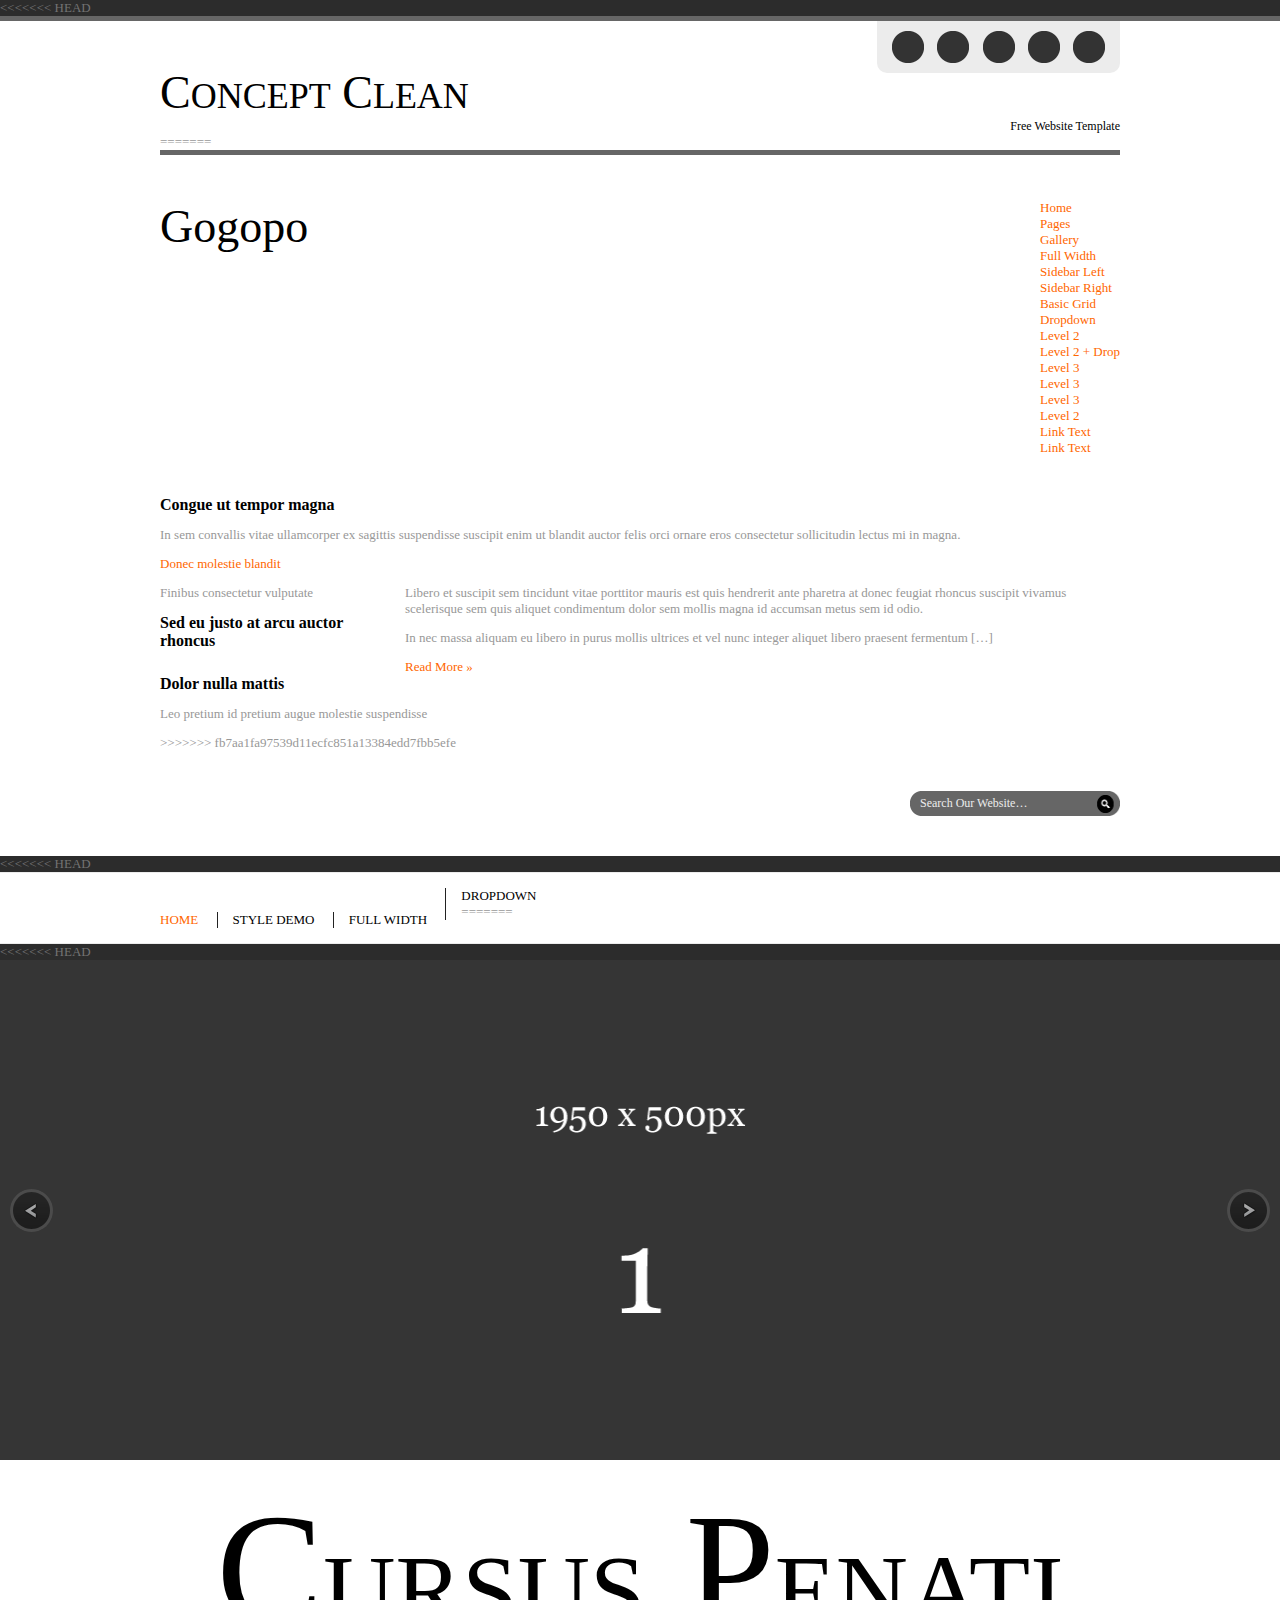
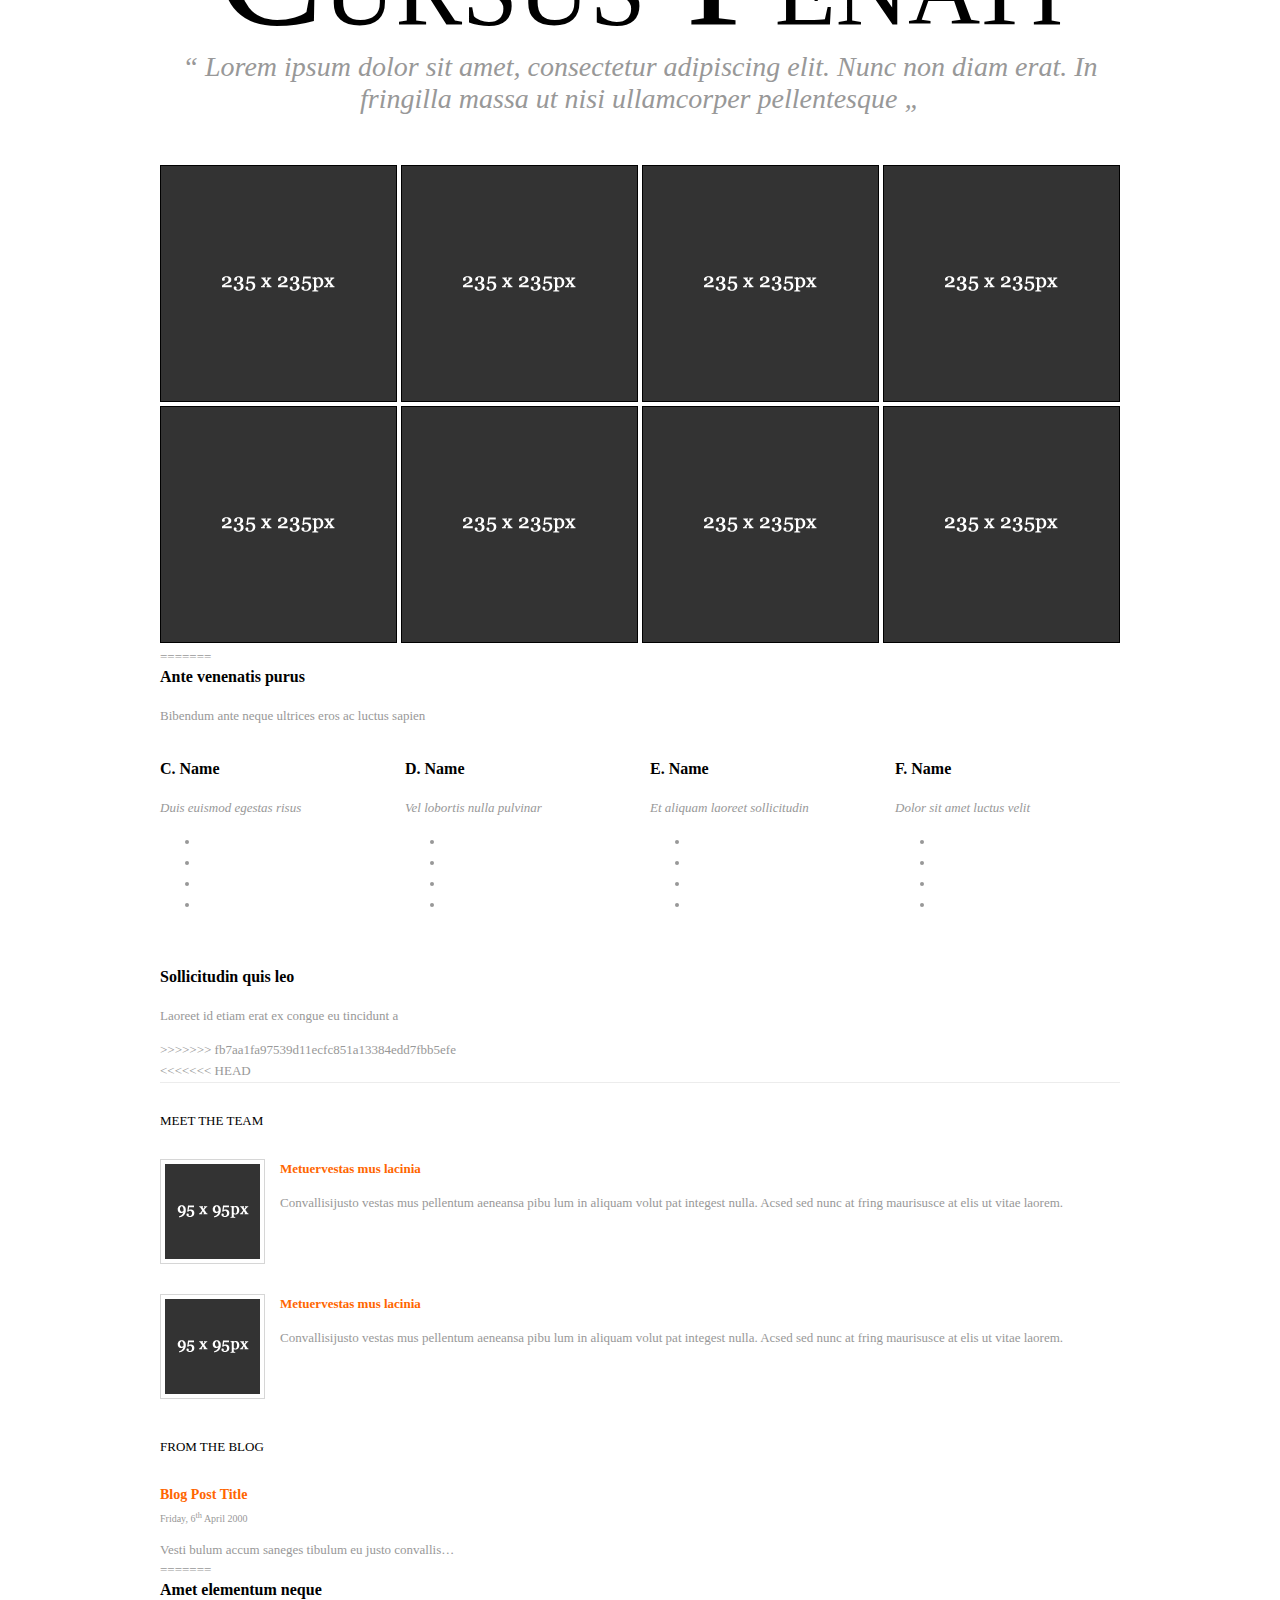
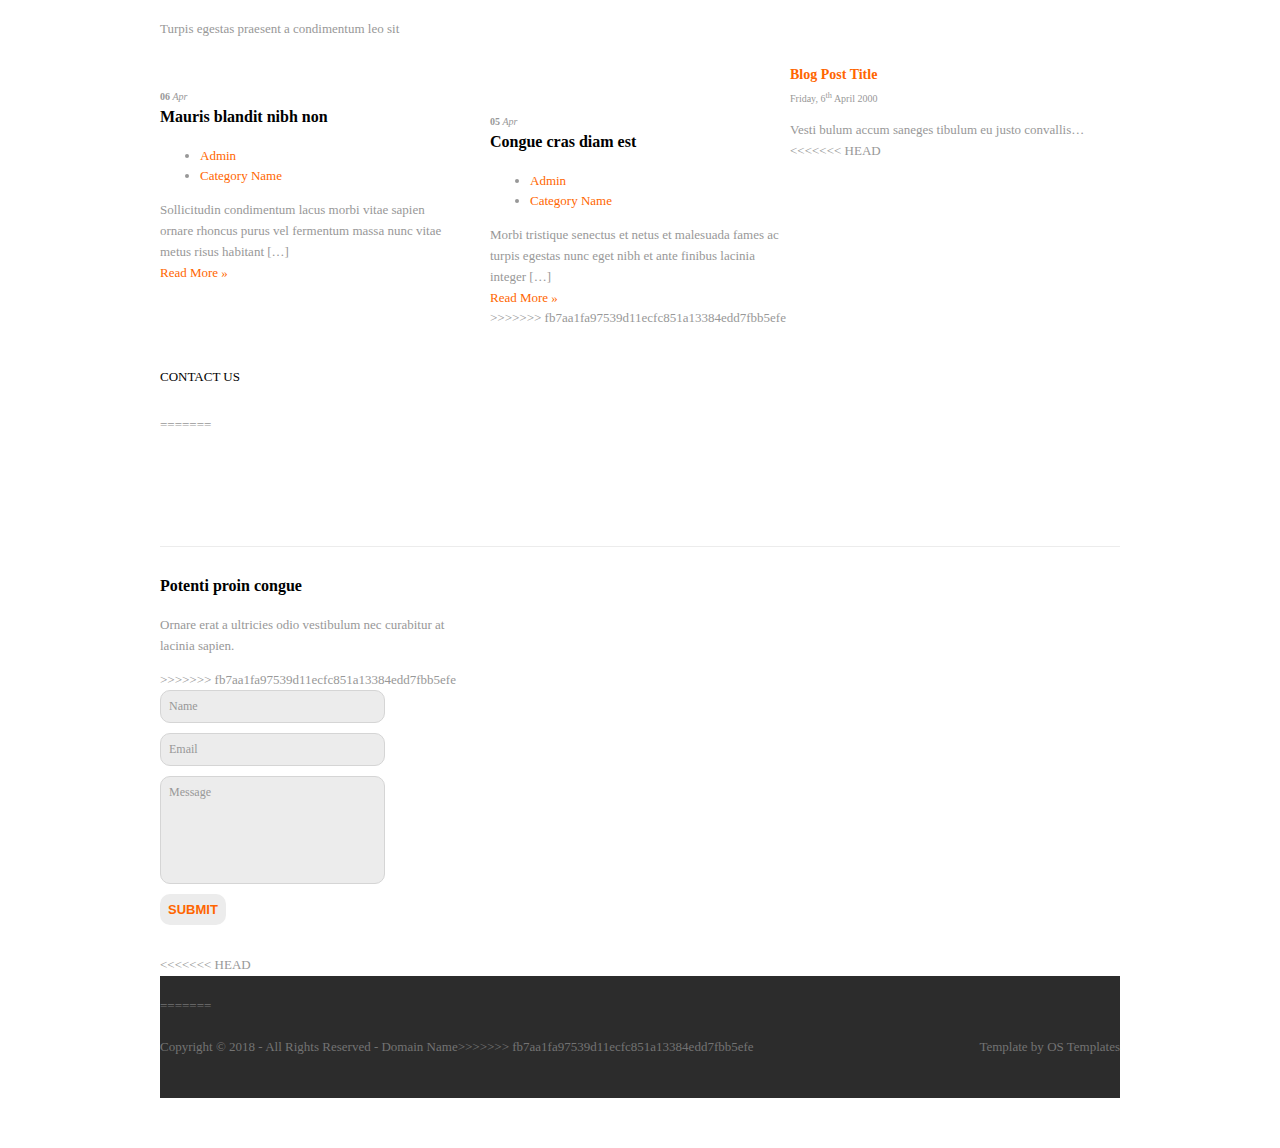
==== commit 561c4426: "Merge branch 'master' of https://github.com/SaifHemdani/SaifHemdani.github.io" ====
--- a/index.html
+++ b/index.html
@@ -8,6 +8,7 @@
 -->
 <html>
 <head>
+<<<<<<< HEAD
 <title>Concept Clean</title>
 <meta charset="UTF-8">
 <link rel="stylesheet" href="layout/styles/layout.css" type="text/css">
@@ -27,6 +28,107 @@
     <div id="hgroup">
       <h1><a href="index.html">C<span>oncept</span> C<span>lean</span></a></h1>
       <h2>Free Website Template</h2>
+=======
+<title>Saif Hemdani</title>
+<meta charset="utf-8">
+<meta name="viewport" content="width=device-width, initial-scale=1.0, maximum-scale=1.0, user-scalable=no">
+<link href="layout/styles/layout.css" rel="stylesheet" type="text/css" media="all">
+</head>
+<body id="top">
+<!-- ################################################################################################ -->
+<!-- ################################################################################################ -->
+<!-- ################################################################################################ -->
+<!-- Top Background Image Wrapper -->
+<div class="bgded" style="background-image:url('images/demo/backgrounds/01.png');">
+  <!-- ################################################################################################ -->
+  <div class="wrapper row1">
+    <header id="header" class="hoc clear">
+      <!-- ################################################################################################ -->
+      <div id="logo" class="fl_left">
+        <h1><a href="index.html">Gogopo</a></h1>
+      </div>
+      <nav id="mainav" class="fl_right">
+        <ul class="clear">
+          <li class="active"><a href="index.html">Home</a></li>
+          <li><a class="drop" href="#">Pages</a>
+            <ul>
+              <li><a href="pages/gallery.html">Gallery</a></li>
+              <li><a href="pages/full-width.html">Full Width</a></li>
+              <li><a href="pages/sidebar-left.html">Sidebar Left</a></li>
+              <li><a href="pages/sidebar-right.html">Sidebar Right</a></li>
+              <li><a href="pages/basic-grid.html">Basic Grid</a></li>
+            </ul>
+          </li>
+          <li><a class="drop" href="#">Dropdown</a>
+            <ul>
+              <li><a href="#">Level 2</a></li>
+              <li><a class="drop" href="#">Level 2 + Drop</a>
+                <ul>
+                  <li><a href="#">Level 3</a></li>
+                  <li><a href="#">Level 3</a></li>
+                  <li><a href="#">Level 3</a></li>
+                </ul>
+              </li>
+              <li><a href="#">Level 2</a></li>
+            </ul>
+          </li>
+          <li><a href="#">Link Text</a></li>
+          <li><a href="#">Link Text</a></li>
+        </ul>
+      </nav>
+      <!-- ################################################################################################ -->
+    </header>
+  </div>
+  <!-- ################################################################################################ -->
+  <!-- ################################################################################################ -->
+  <!-- ################################################################################################ -->
+  <div class="wrapper">
+    <article id="pageintro" class="hoc clear">
+      <!-- ################################################################################################ -->
+      <div class="transbox">
+        <h3 class="heading">Congue ut tempor magna</h3>
+        <p>In sem convallis vitae ullamcorper ex sagittis suspendisse suscipit enim ut blandit auctor felis orci ornare eros consectetur sollicitudin lectus mi in magna.</p>
+      </div>
+      <footer><a class="btn" href="#">Donec molestie blandit</a></footer>
+      <!-- ################################################################################################ -->
+    </article>
+  </div>
+  <!-- ################################################################################################ -->
+</div>
+<!-- End Top Background Image Wrapper -->
+<!-- ################################################################################################ -->
+<!-- ################################################################################################ -->
+<!-- ################################################################################################ -->
+<div class="wrapper row3">
+  <main class="hoc container clear">
+    <!-- main body -->
+    <!-- ################################################################################################ -->
+    <article class="group">
+      <div class="one_quarter first">
+        <p class="font-xs">Finibus consectetur vulputate</p>
+        <h6 class="heading">Sed eu justo at arcu auctor rhoncus</h6>
+      </div>
+      <div class="three_quarter">
+        <p>Libero et suscipit sem tincidunt vitae porttitor mauris est quis hendrerit ante pharetra at donec feugiat rhoncus suscipit vivamus scelerisque sem quis aliquet condimentum dolor sem mollis magna id accumsan metus sem id odio.</p>
+        <p class="btmspace-30">In nec massa aliquam eu libero in purus mollis ultrices et vel nunc integer aliquet libero praesent fermentum [&hellip;]</p>
+        <footer><a class="btn" href="#">Read More &raquo;</a></footer>
+      </div>
+    </article>
+    <!-- ################################################################################################ -->
+    <!-- / main body -->
+    <div class="clear"></div>
+  </main>
+</div>
+<!-- ################################################################################################ -->
+<!-- ################################################################################################ -->
+<!-- ################################################################################################ -->
+<div class="wrapper bgded overlay" style="background-image:url('images/demo/backgrounds/02.png');">
+  <section class="hoc container clear">
+    <!-- ################################################################################################ -->
+    <div class="sectiontitle">
+      <h6 class="heading">Dolor nulla mattis</h6>
+      <p>Leo pretium id pretium augue molestie suspendisse</p>
+>>>>>>> fb7aa1fa97539d11ecfc851a13384edd7fbb5efe
     </div>
     <form action="#" method="post">
       <fieldset>
@@ -44,6 +146,7 @@
     </ul>
   </header>
 </div>
+<<<<<<< HEAD
 <div class="wrapper row2">
   <nav id="topnav">
     <ul class="clear">
@@ -56,6 +159,43 @@
           <li><a href="#">Link 2</a></li>
           <li><a href="#">Link 3</a></li>
         </ul>
+=======
+<!-- ################################################################################################ -->
+<!-- ################################################################################################ -->
+<!-- ################################################################################################ -->
+<div class="wrapper bgded overlay light" style="background-image:url('images/demo/backgrounds/03.png');">
+  <section class="hoc container clear">
+    <!-- ################################################################################################ -->
+    <ul class="nospace group">
+      <li class="one_quarter first">
+        <h3 class="heading">Massa donec</h3>
+        <p>Erat felis tempus at placerat eget elementum sit amet justo nunc luctus mattis iaculis vestibulum convallis.</p>
+        <footer><a class="btn" href="#">Urna pharetra</a></footer>
+      </li>
+      <li class="one_quarter">
+        <figure><a href="#"><img class="btmspace-30" src="images/demo/222x100.png" alt=""></a>
+          <figcaption>
+            <h6 class="heading font-x1">Sit amet consectetur</h6>
+            <footer><a href="#">View Details</a></footer>
+          </figcaption>
+        </figure>
+      </li>
+      <li class="one_quarter">
+        <figure><a href="#"><img class="btmspace-30" src="images/demo/222x100.png" alt=""></a>
+          <figcaption>
+            <h6 class="heading font-x1">Enim luctus integer</h6>
+            <footer><a href="#">View Details</a></footer>
+          </figcaption>
+        </figure>
+      </li>
+      <li class="one_quarter">
+        <figure><a href="#"><img class="btmspace-30" src="images/demo/222x100.png" alt=""></a>
+          <figcaption>
+            <h6 class="heading font-x1">Tristique odio in</h6>
+            <footer><a href="#">View Details</a></footer>
+          </figcaption>
+        </figure>
+>>>>>>> fb7aa1fa97539d11ecfc851a13384edd7fbb5efe
       </li>
       <li><a href="pages/gallery.html">Gallery</a></li>
       <li><a href="pages/portfolio.html">Portfolio</a></li>
@@ -64,6 +204,7 @@
     </ul>
   </nav>
 </div>
+<<<<<<< HEAD
 <!-- Slider -->
 <div id="sliderwrap">
   <div id="slider"><a href="javascript:void(0)" id="prevslide" class="load-item"></a> <a href="javascript:void(0)" id="nextslide" class="load-item"></a></div>
@@ -162,10 +303,94 @@
         </ul>
       </section>
       <!-- / Latest Work --> 
+=======
+<!-- ################################################################################################ -->
+<!-- ################################################################################################ -->
+<!-- ################################################################################################ -->
+<div class="wrapper row3">
+  <section class="hoc container clear">
+    <!-- ################################################################################################ -->
+    <div class="sectiontitle">
+      <h6 class="heading">Ante venenatis purus</h6>
+      <p>Bibendum ante neque ultrices eros ac luctus sapien</p>
+    </div>
+    <div class="group">
+      <figure class="one_quarter first"><a href="#"><img class="btmspace-30" src="images/demo/320x220.png" alt=""></a>
+        <figcaption>
+          <h6 class="heading font-x1">C. Name</h6>
+          <em class="font-xs">Duis euismod egestas risus</em>
+          <footer>
+            <ul class="faico clear">
+              <li><a class="faicon-twitter" href="#"><i class="fa fa-twitter"></i></a></li>
+              <li><a class="faicon-linkedin" href="#"><i class="fa fa-linkedin"></i></a></li>
+              <li><a class="faicon-google-plus" href="#"><i class="fa fa-google-plus"></i></a></li>
+              <li><a class="faicon-vk" href="#"><i class="fa fa-vk"></i></a></li>
+            </ul>
+          </footer>
+        </figcaption>
+      </figure>
+      <figure class="one_quarter"><a href="#"><img class="btmspace-30" src="images/demo/320x220.png" alt=""></a>
+        <figcaption>
+          <h6 class="heading font-x1">D. Name</h6>
+          <em class="font-xs">Vel lobortis nulla pulvinar</em>
+          <footer>
+            <ul class="faico clear">
+              <li><a class="faicon-twitter" href="#"><i class="fa fa-twitter"></i></a></li>
+              <li><a class="faicon-linkedin" href="#"><i class="fa fa-linkedin"></i></a></li>
+              <li><a class="faicon-google-plus" href="#"><i class="fa fa-google-plus"></i></a></li>
+              <li><a class="faicon-vk" href="#"><i class="fa fa-vk"></i></a></li>
+            </ul>
+          </footer>
+        </figcaption>
+      </figure>
+      <figure class="one_quarter"><a href="#"><img class="btmspace-30" src="images/demo/320x220.png" alt=""></a>
+        <figcaption>
+          <h6 class="heading font-x1">E. Name</h6>
+          <em class="font-xs">Et aliquam laoreet sollicitudin</em>
+          <footer>
+            <ul class="faico clear">
+              <li><a class="faicon-twitter" href="#"><i class="fa fa-twitter"></i></a></li>
+              <li><a class="faicon-linkedin" href="#"><i class="fa fa-linkedin"></i></a></li>
+              <li><a class="faicon-google-plus" href="#"><i class="fa fa-google-plus"></i></a></li>
+              <li><a class="faicon-vk" href="#"><i class="fa fa-vk"></i></a></li>
+            </ul>
+          </footer>
+        </figcaption>
+      </figure>
+      <figure class="one_quarter"><a href="#"><img class="btmspace-30" src="images/demo/320x220.png" alt=""></a>
+        <figcaption>
+          <h6 class="heading font-x1">F. Name</h6>
+          <em class="font-xs">Dolor sit amet luctus velit</em>
+          <footer>
+            <ul class="faico clear">
+              <li><a class="faicon-twitter" href="#"><i class="fa fa-twitter"></i></a></li>
+              <li><a class="faicon-linkedin" href="#"><i class="fa fa-linkedin"></i></a></li>
+              <li><a class="faicon-google-plus" href="#"><i class="fa fa-google-plus"></i></a></li>
+              <li><a class="faicon-vk" href="#"><i class="fa fa-vk"></i></a></li>
+            </ul>
+          </footer>
+        </figcaption>
+      </figure>
+    </div>
+    <!-- ################################################################################################ -->
+    <div class="clear"></div>
+  </section>
+</div>
+<!-- ################################################################################################ -->
+<!-- ################################################################################################ -->
+<!-- ################################################################################################ -->
+<div class="wrapper bgded overlay coloured" style="background-image:url('images/demo/backgrounds/04.png');">
+  <div class="hoc container testimonials clear">
+    <!-- ################################################################################################ -->
+    <div class="sectiontitle">
+      <h6 class="heading">Sollicitudin quis leo</h6>
+      <p>Laoreet id etiam erat ex congue eu tincidunt a</p>
+>>>>>>> fb7aa1fa97539d11ecfc851a13384edd7fbb5efe
     </div>
     <!-- / content body --> 
   </div>
 </div>
+<<<<<<< HEAD
 <!-- Footer -->
 <div class="wrapper row4">
   <div id="footer" class="clear"> 
@@ -201,6 +426,50 @@
           <time datetime="2000-04-06">Friday, 6<sup>th</sup> April 2000</time>
         </header>
         <p>Vesti bulum accum saneges tibulum eu justo convallis&hellip;</p>
+=======
+<!-- ################################################################################################ -->
+<!-- ################################################################################################ -->
+<!-- ################################################################################################ -->
+<div class="wrapper row3">
+  <section class="hoc container clear">
+    <!-- ################################################################################################ -->
+    <div class="sectiontitle">
+      <h6 class="heading">Amet elementum neque</h6>
+      <p>Turpis egestas praesent a condimentum leo sit</p>
+    </div>
+    <div class="group latest">
+      <article class="one_third first">
+        <figure><a href="#"><img src="images/demo/320x220.png" alt=""></a>
+          <figcaption>
+            <time datetime="2045-04-06T08:15+00:00"><strong>06</strong> <em>Apr</em></time>
+          </figcaption>
+        </figure>
+        <div class="txtwrap">
+          <h4 class="heading">Mauris blandit nibh non</h4>
+          <ul class="nospace meta">
+            <li><i class="fa fa-user"></i> <a href="#">Admin</a></li>
+            <li><i class="fa fa-tag"></i> <a href="#">Category Name</a></li>
+          </ul>
+          <p>Sollicitudin condimentum lacus morbi vitae sapien ornare rhoncus purus vel fermentum massa nunc vitae metus risus habitant [&hellip;]</p>
+          <footer><a href="#">Read More &raquo;</a></footer>
+        </div>
+      </article>
+      <article class="one_third">
+        <figure><a href="#"><img src="images/demo/320x220.png" alt=""></a>
+          <figcaption>
+            <time datetime="2045-04-05T08:15+00:00"><strong>05</strong> <em>Apr</em></time>
+          </figcaption>
+        </figure>
+        <div class="txtwrap">
+          <h4 class="heading">Congue cras diam est</h4>
+          <ul class="nospace meta">
+            <li><i class="fa fa-user"></i> <a href="#">Admin</a></li>
+            <li><i class="fa fa-tag"></i> <a href="#">Category Name</a></li>
+          </ul>
+          <p>Morbi tristique senectus et netus et malesuada fames ac turpis egestas nunc eget nibh et ante finibus lacinia integer [&hellip;]</p>
+          <footer><a href="#">Read More &raquo;</a></footer>
+        </div>
+>>>>>>> fb7aa1fa97539d11ecfc851a13384edd7fbb5efe
       </article>
       <article>
         <header><strong><a href="#">Blog Post Title</a></strong>
@@ -208,10 +477,27 @@
         </header>
         <p>Vesti bulum accum saneges tibulum eu justo convallis&hellip;</p>
       </article>
+<<<<<<< HEAD
     </section>
     <!-- Section Four -->
     <section class="one_quarter">
       <h2 class="title">Contact Us</h2>
+=======
+    </div>
+    <!-- ################################################################################################ -->
+    <div class="clear"></div>
+  </section>
+</div>
+<!-- ################################################################################################ -->
+<!-- ################################################################################################ -->
+<!-- ################################################################################################ -->
+<div class="wrapper row4">
+  <footer id="footer" class="hoc clear">
+    <!-- ################################################################################################ -->
+    <div class="one_third first">
+      <h6 class="heading">Potenti proin congue</h6>
+      <p class="nospace btmspace-30">Ornare erat a ultricies odio vestibulum nec curabitur at lacinia sapien.</p>
+>>>>>>> fb7aa1fa97539d11ecfc851a13384edd7fbb5efe
       <form method="post" action="#">
         <fieldset>
           <legend>Contact Form:</legend>
@@ -228,9 +514,18 @@
     <!-- / Section --> 
   </div>
 </div>
+<<<<<<< HEAD
 <!-- Copyright -->
 <div class="wrapper">
   <footer id="copyright" class="clear">
+=======
+<!-- ################################################################################################ -->
+<!-- ################################################################################################ -->
+<!-- ################################################################################################ -->
+<div class="wrapper row5">
+  <div id="copyright" class="hoc clear">
+    <!-- ################################################################################################ -->
+>>>>>>> fb7aa1fa97539d11ecfc851a13384edd7fbb5efe
     <p class="fl_left">Copyright &copy; 2018 - All Rights Reserved - <a href="#">Domain Name</a></p>
     <p class="fl_right">Template by <a target="_blank" href="https://www.os-templates.com/" title="Free Website Templates">OS Templates</a></p>
   </footer>
@@ -241,4 +536,4 @@
 });
 </script>
 </body>
-</html>+</html>
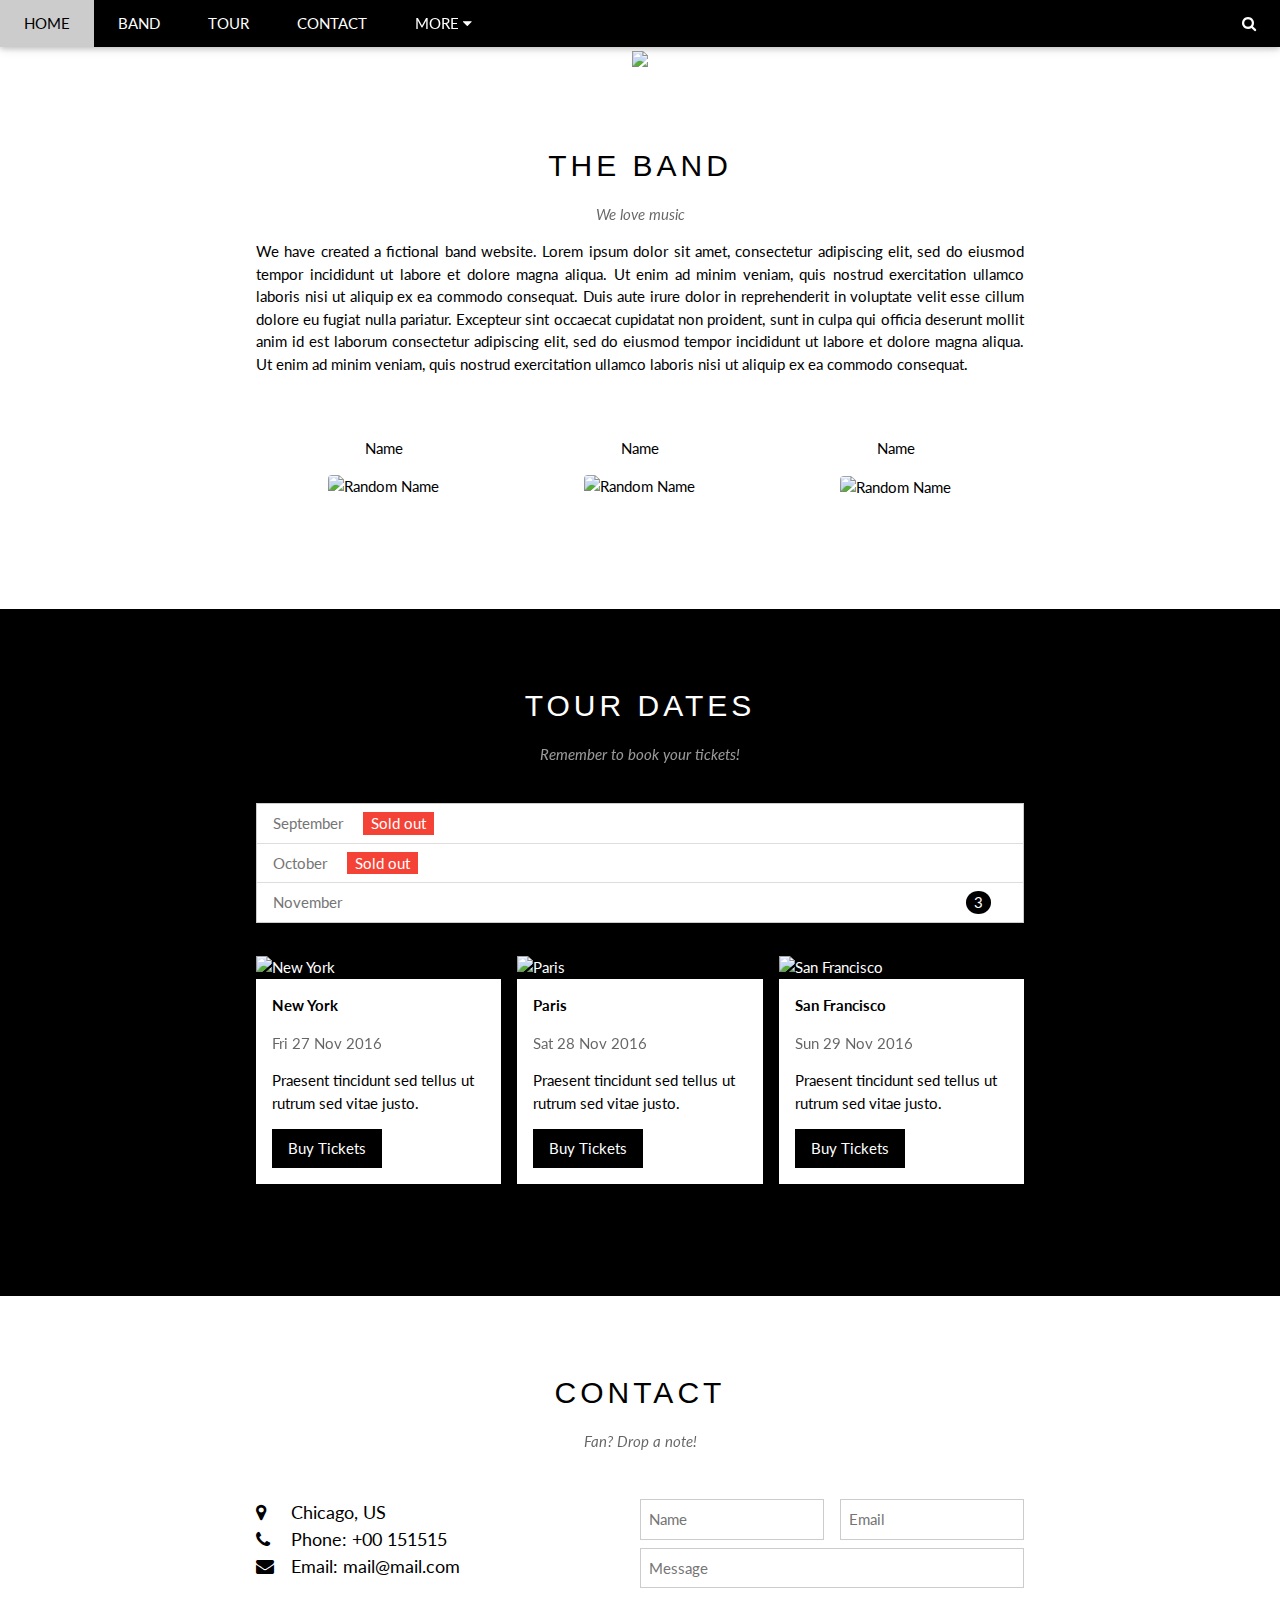
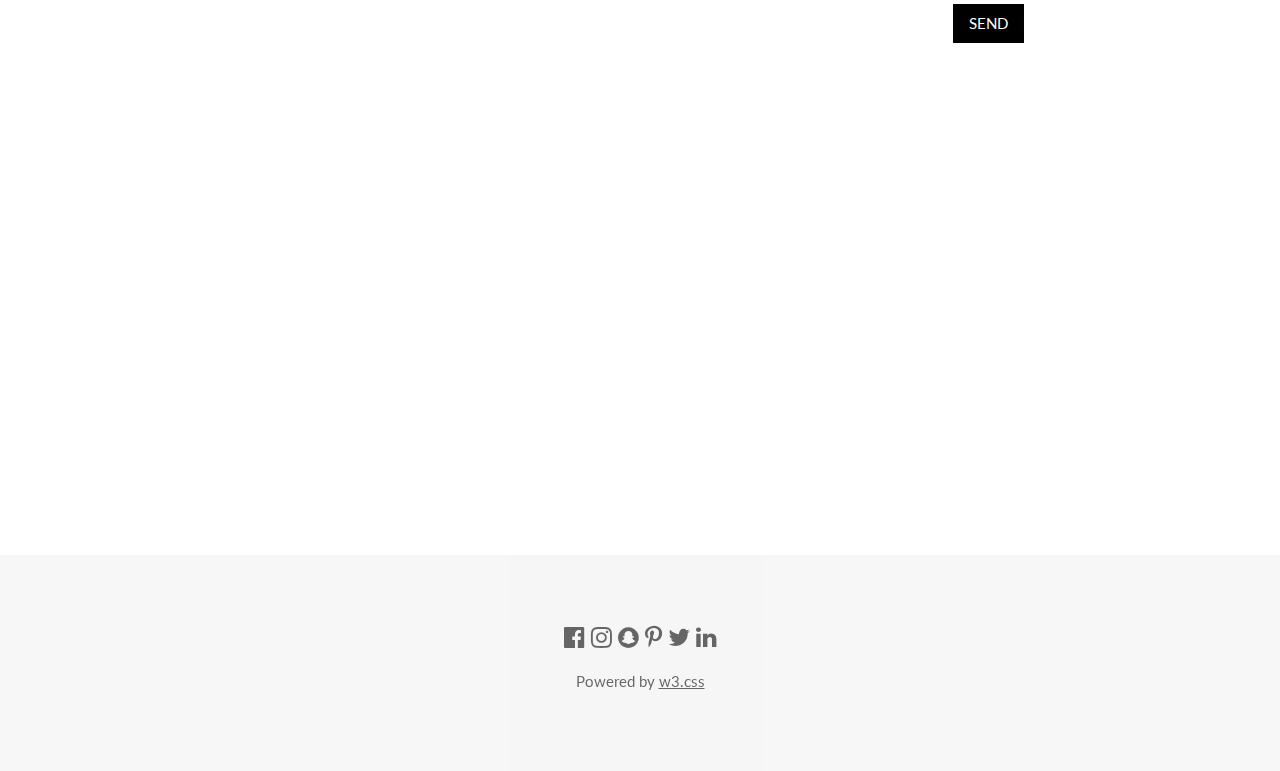
==== commit 9f5beeb4: "UPDATING TO A NEW TEMPLATE" ====
--- a/index.html
+++ b/index.html
@@ -1,539 +1,257 @@
 <!DOCTYPE html>
+<html>
+<title>W3.CSS Template</title>
+<meta charset="UTF-8">
+<meta name="viewport" content="width=device-width, initial-scale=1">
+<link rel="stylesheet" href="https://www.w3schools.com/w3css/4/w3.css">
+<link rel="stylesheet" href="https://fonts.googleapis.com/css?family=Lato">
+<link rel="stylesheet" href="https://cdnjs.cloudflare.com/ajax/libs/font-awesome/4.7.0/css/font-awesome.min.css">
+<style>
+body {font-family: "Lato", sans-serif}
+.mySlides {display: none}
+</style>
+<body>
+
+<!-- Navbar -->
+<div class="w3-top">
+  <div class="w3-bar w3-black w3-card">
+    <a class="w3-bar-item w3-button w3-padding-large w3-hide-medium w3-hide-large w3-right" href="javascript:void(0)" onclick="myFunction()" title="Toggle Navigation Menu"><i class="fa fa-bars"></i></a>
+    <a href="#" class="w3-bar-item w3-button w3-padding-large">HOME</a>
+    <a href="#band" class="w3-bar-item w3-button w3-padding-large w3-hide-small">BAND</a>
+    <a href="#tour" class="w3-bar-item w3-button w3-padding-large w3-hide-small">TOUR</a>
+    <a href="#contact" class="w3-bar-item w3-button w3-padding-large w3-hide-small">CONTACT</a>
+    <div class="w3-dropdown-hover w3-hide-small">
+      <button class="w3-padding-large w3-button" title="More">MORE <i class="fa fa-caret-down"></i></button>
+      <div class="w3-dropdown-content w3-bar-block w3-card-4">
+        <a href="#" class="w3-bar-item w3-button">Merchandise</a>
+        <a href="#" class="w3-bar-item w3-button">Extras</a>
+        <a href="#" class="w3-bar-item w3-button">Media</a>
+      </div>
+    </div>
+    <a href="javascript:void(0)" class="w3-padding-large w3-hover-red w3-hide-small w3-right"><i class="fa fa-search"></i></a>
+  </div>
+</div>
+
+<!-- Navbar on small screens (remove the onclick attribute if you want the navbar to always show on top of the content when clicking on the links) -->
+<div id="navDemo" class="w3-bar-block w3-black w3-hide w3-hide-large w3-hide-medium w3-top" style="margin-top:46px">
+  <a href="#band" class="w3-bar-item w3-button w3-padding-large" onclick="myFunction()">BAND</a>
+  <a href="#tour" class="w3-bar-item w3-button w3-padding-large" onclick="myFunction()">TOUR</a>
+  <a href="#contact" class="w3-bar-item w3-button w3-padding-large" onclick="myFunction()">CONTACT</a>
+  <a href="#" class="w3-bar-item w3-button w3-padding-large" onclick="myFunction()">MERCH</a>
+</div>
+
+<!-- Page content -->
+<div class="w3-content" style="max-width:2000px;margin-top:46px">
+
+  <!-- Automatic Slideshow Images -->
+  <div class="mySlides w3-display-container w3-center">
+    <img src="/w3images/la.jpg" style="width:100%">
+    <div class="w3-display-bottommiddle w3-container w3-text-white w3-padding-32 w3-hide-small">
+      <h3>Los Angeles</h3>
+      <p><b>We had the best time playing at Venice Beach!</b></p>
+    </div>
+  </div>
+  <div class="mySlides w3-display-container w3-center">
+    <img src="/w3images/ny.jpg" style="width:100%">
+    <div class="w3-display-bottommiddle w3-container w3-text-white w3-padding-32 w3-hide-small">
+      <h3>New York</h3>
+      <p><b>The atmosphere in New York is lorem ipsum.</b></p>
+    </div>
+  </div>
+  <div class="mySlides w3-display-container w3-center">
+    <img src="/w3images/chicago.jpg" style="width:100%">
+    <div class="w3-display-bottommiddle w3-container w3-text-white w3-padding-32 w3-hide-small">
+      <h3>Chicago</h3>
+      <p><b>Thank you, Chicago - A night we won't forget.</b></p>
+    </div>
+  </div>
+
+  <!-- The Band Section -->
+  <div class="w3-container w3-content w3-center w3-padding-64" style="max-width:800px" id="band">
+    <h2 class="w3-wide">THE BAND</h2>
+    <p class="w3-opacity"><i>We love music</i></p>
+    <p class="w3-justify">We have created a fictional band website. Lorem ipsum dolor sit amet, consectetur adipiscing elit, sed do eiusmod tempor incididunt ut labore et dolore magna aliqua. Ut enim ad minim veniam, quis nostrud exercitation ullamco laboris nisi ut aliquip
+      ex ea commodo consequat. Duis aute irure dolor in reprehenderit in voluptate velit esse cillum dolore eu fugiat nulla pariatur. Excepteur sint occaecat cupidatat non proident, sunt in culpa qui officia deserunt mollit anim id est laborum consectetur
+      adipiscing elit, sed do eiusmod tempor incididunt ut labore et dolore magna aliqua. Ut enim ad minim veniam, quis nostrud exercitation ullamco laboris nisi ut aliquip ex ea commodo consequat.</p>
+    <div class="w3-row w3-padding-32">
+      <div class="w3-third">
+        <p>Name</p>
+        <img src="/w3images/bandmember.jpg" class="w3-round w3-margin-bottom" alt="Random Name" style="width:60%">
+      </div>
+      <div class="w3-third">
+        <p>Name</p>
+        <img src="/w3images/bandmember.jpg" class="w3-round w3-margin-bottom" alt="Random Name" style="width:60%">
+      </div>
+      <div class="w3-third">
+        <p>Name</p>
+        <img src="/w3images/bandmember.jpg" class="w3-round" alt="Random Name" style="width:60%">
+      </div>
+    </div>
+  </div>
+
+  <!-- The Tour Section -->
+  <div class="w3-black" id="tour">
+    <div class="w3-container w3-content w3-padding-64" style="max-width:800px">
+      <h2 class="w3-wide w3-center">TOUR DATES</h2>
+      <p class="w3-opacity w3-center"><i>Remember to book your tickets!</i></p><br>
+
+      <ul class="w3-ul w3-border w3-white w3-text-grey">
+        <li class="w3-padding">September <span class="w3-tag w3-red w3-margin-left">Sold out</span></li>
+        <li class="w3-padding">October <span class="w3-tag w3-red w3-margin-left">Sold out</span></li>
+        <li class="w3-padding">November <span class="w3-badge w3-right w3-margin-right">3</span></li>
+      </ul>
+
+      <div class="w3-row-padding w3-padding-32" style="margin:0 -16px">
+        <div class="w3-third w3-margin-bottom">
+          <img src="/w3images/newyork.jpg" alt="New York" style="width:100%" class="w3-hover-opacity">
+          <div class="w3-container w3-white">
+            <p><b>New York</b></p>
+            <p class="w3-opacity">Fri 27 Nov 2016</p>
+            <p>Praesent tincidunt sed tellus ut rutrum sed vitae justo.</p>
+            <button class="w3-button w3-black w3-margin-bottom" onclick="document.getElementById('ticketModal').style.display='block'">Buy Tickets</button>
+          </div>
+        </div>
+        <div class="w3-third w3-margin-bottom">
+          <img src="/w3images/paris.jpg" alt="Paris" style="width:100%" class="w3-hover-opacity">
+          <div class="w3-container w3-white">
+            <p><b>Paris</b></p>
+            <p class="w3-opacity">Sat 28 Nov 2016</p>
+            <p>Praesent tincidunt sed tellus ut rutrum sed vitae justo.</p>
+            <button class="w3-button w3-black w3-margin-bottom" onclick="document.getElementById('ticketModal').style.display='block'">Buy Tickets</button>
+          </div>
+        </div>
+        <div class="w3-third w3-margin-bottom">
+          <img src="/w3images/sanfran.jpg" alt="San Francisco" style="width:100%" class="w3-hover-opacity">
+          <div class="w3-container w3-white">
+            <p><b>San Francisco</b></p>
+            <p class="w3-opacity">Sun 29 Nov 2016</p>
+            <p>Praesent tincidunt sed tellus ut rutrum sed vitae justo.</p>
+            <button class="w3-button w3-black w3-margin-bottom" onclick="document.getElementById('ticketModal').style.display='block'">Buy Tickets</button>
+          </div>
+        </div>
+      </div>
+    </div>
+  </div>
+
+  <!-- Ticket Modal -->
+  <div id="ticketModal" class="w3-modal">
+    <div class="w3-modal-content w3-animate-top w3-card-4">
+      <header class="w3-container w3-teal w3-center w3-padding-32">
+        <span onclick="document.getElementById('ticketModal').style.display='none'"
+       class="w3-button w3-teal w3-xlarge w3-display-topright">×</span>
+        <h2 class="w3-wide"><i class="fa fa-suitcase w3-margin-right"></i>Tickets</h2>
+      </header>
+      <div class="w3-container">
+        <p><label><i class="fa fa-shopping-cart"></i> Tickets, $15 per person</label></p>
+        <input class="w3-input w3-border" type="text" placeholder="How many?">
+        <p><label><i class="fa fa-user"></i> Send To</label></p>
+        <input class="w3-input w3-border" type="text" placeholder="Enter email">
+        <button class="w3-button w3-block w3-teal w3-padding-16 w3-section w3-right">PAY <i class="fa fa-check"></i></button>
+        <button class="w3-button w3-red w3-section" onclick="document.getElementById('ticketModal').style.display='none'">Close <i class="fa fa-remove"></i></button>
+        <p class="w3-right">Need <a href="#" class="w3-text-blue">help?</a></p>
+      </div>
+    </div>
+  </div>
+
+  <!-- The Contact Section -->
+  <div class="w3-container w3-content w3-padding-64" style="max-width:800px" id="contact">
+    <h2 class="w3-wide w3-center">CONTACT</h2>
+    <p class="w3-opacity w3-center"><i>Fan? Drop a note!</i></p>
+    <div class="w3-row w3-padding-32">
+      <div class="w3-col m6 w3-large w3-margin-bottom">
+        <i class="fa fa-map-marker" style="width:30px"></i> Chicago, US<br>
+        <i class="fa fa-phone" style="width:30px"></i> Phone: +00 151515<br>
+        <i class="fa fa-envelope" style="width:30px"> </i> Email: mail@mail.com<br>
+      </div>
+      <div class="w3-col m6">
+        <form action="/action_page.php" target="_blank">
+          <div class="w3-row-padding" style="margin:0 -16px 8px -16px">
+            <div class="w3-half">
+              <input class="w3-input w3-border" type="text" placeholder="Name" required name="Name">
+            </div>
+            <div class="w3-half">
+              <input class="w3-input w3-border" type="text" placeholder="Email" required name="Email">
+            </div>
+          </div>
+          <input class="w3-input w3-border" type="text" placeholder="Message" required name="Message">
+          <button class="w3-button w3-black w3-section w3-right" type="submit">SEND</button>
+        </form>
+      </div>
+    </div>
+  </div>
+
+<!-- End Page Content -->
+</div>
+<!-- Add Google Maps -->
+<div id="googleMap" style="height:400px;" class="w3-grayscale-max"></div>
+<script>
+function myMap() {
+  myCenter=new google.maps.LatLng(41.878114, -87.629798);
+  var mapOptions= {
+    center:myCenter,
+    zoom:12, scrollwheel: false, draggable: false,
+    mapTypeId:google.maps.MapTypeId.ROADMAP
+  };
+  var map=new google.maps.Map(document.getElementById("googleMap"),mapOptions);
+
+  var marker = new google.maps.Marker({
+    position: myCenter,
+  });
+  marker.setMap(map);
+}
+</script>
+<script src="https://maps.googleapis.com/maps/api/js?key=AIzaSyBu-916DdpKAjTmJNIgngS6HL_kDIKU0aU&callback=myMap"></script>
 <!--
-Template Name: Concept Clean
-Author: <a href="https://www.os-templates.com/">OS Templates</a>
-Author URI: https://www.os-templates.com/
-Licence: Free to use under our free template licence terms
-Licence URI: https://www.os-templates.com/template-terms
+To use this code on your website, get a free API key from Google.
+Read more at: https://www.w3schools.com/graphics/google_maps_basic.asp
 -->
-<html>
-<head>
-<<<<<<< HEAD
-<title>Concept Clean</title>
-<meta charset="UTF-8">
-<link rel="stylesheet" href="layout/styles/layout.css" type="text/css">
-<script src="layout/scripts/jquery.min.js"></script>
-<script src="layout/scripts/jquery-defaultvalue.js"></script>
-<!-- homepage slider scripts -->
-<link rel="stylesheet" href="layout/scripts/supersized/supersized.css" type="text/css">
-<link rel="stylesheet" href="layout/scripts/supersized/supersized.shutter.css" type="text/css">
-<script src="layout/scripts/supersized/supersized.3.2.7.js"></script>
-<script src="layout/scripts/supersized/supersized.shutter.min.js"></script>
-<script src="layout/scripts/supersized/supersized.setup.js"></script>
-<!-- / homepage slider scripts -->
-</head>
-<body>
-<div class="wrapper row1">
-  <header id="header" class="clear">
-    <div id="hgroup">
-      <h1><a href="index.html">C<span>oncept</span> C<span>lean</span></a></h1>
-      <h2>Free Website Template</h2>
-=======
-<title>Saif Hemdani</title>
-<meta charset="utf-8">
-<meta name="viewport" content="width=device-width, initial-scale=1.0, maximum-scale=1.0, user-scalable=no">
-<link href="layout/styles/layout.css" rel="stylesheet" type="text/css" media="all">
-</head>
-<body id="top">
-<!-- ################################################################################################ -->
-<!-- ################################################################################################ -->
-<!-- ################################################################################################ -->
-<!-- Top Background Image Wrapper -->
-<div class="bgded" style="background-image:url('images/demo/backgrounds/01.png');">
-  <!-- ################################################################################################ -->
-  <div class="wrapper row1">
-    <header id="header" class="hoc clear">
-      <!-- ################################################################################################ -->
-      <div id="logo" class="fl_left">
-        <h1><a href="index.html">Gogopo</a></h1>
-      </div>
-      <nav id="mainav" class="fl_right">
-        <ul class="clear">
-          <li class="active"><a href="index.html">Home</a></li>
-          <li><a class="drop" href="#">Pages</a>
-            <ul>
-              <li><a href="pages/gallery.html">Gallery</a></li>
-              <li><a href="pages/full-width.html">Full Width</a></li>
-              <li><a href="pages/sidebar-left.html">Sidebar Left</a></li>
-              <li><a href="pages/sidebar-right.html">Sidebar Right</a></li>
-              <li><a href="pages/basic-grid.html">Basic Grid</a></li>
-            </ul>
-          </li>
-          <li><a class="drop" href="#">Dropdown</a>
-            <ul>
-              <li><a href="#">Level 2</a></li>
-              <li><a class="drop" href="#">Level 2 + Drop</a>
-                <ul>
-                  <li><a href="#">Level 3</a></li>
-                  <li><a href="#">Level 3</a></li>
-                  <li><a href="#">Level 3</a></li>
-                </ul>
-              </li>
-              <li><a href="#">Level 2</a></li>
-            </ul>
-          </li>
-          <li><a href="#">Link Text</a></li>
-          <li><a href="#">Link Text</a></li>
-        </ul>
-      </nav>
-      <!-- ################################################################################################ -->
-    </header>
-  </div>
-  <!-- ################################################################################################ -->
-  <!-- ################################################################################################ -->
-  <!-- ################################################################################################ -->
-  <div class="wrapper">
-    <article id="pageintro" class="hoc clear">
-      <!-- ################################################################################################ -->
-      <div class="transbox">
-        <h3 class="heading">Congue ut tempor magna</h3>
-        <p>In sem convallis vitae ullamcorper ex sagittis suspendisse suscipit enim ut blandit auctor felis orci ornare eros consectetur sollicitudin lectus mi in magna.</p>
-      </div>
-      <footer><a class="btn" href="#">Donec molestie blandit</a></footer>
-      <!-- ################################################################################################ -->
-    </article>
-  </div>
-  <!-- ################################################################################################ -->
-</div>
-<!-- End Top Background Image Wrapper -->
-<!-- ################################################################################################ -->
-<!-- ################################################################################################ -->
-<!-- ################################################################################################ -->
-<div class="wrapper row3">
-  <main class="hoc container clear">
-    <!-- main body -->
-    <!-- ################################################################################################ -->
-    <article class="group">
-      <div class="one_quarter first">
-        <p class="font-xs">Finibus consectetur vulputate</p>
-        <h6 class="heading">Sed eu justo at arcu auctor rhoncus</h6>
-      </div>
-      <div class="three_quarter">
-        <p>Libero et suscipit sem tincidunt vitae porttitor mauris est quis hendrerit ante pharetra at donec feugiat rhoncus suscipit vivamus scelerisque sem quis aliquet condimentum dolor sem mollis magna id accumsan metus sem id odio.</p>
-        <p class="btmspace-30">In nec massa aliquam eu libero in purus mollis ultrices et vel nunc integer aliquet libero praesent fermentum [&hellip;]</p>
-        <footer><a class="btn" href="#">Read More &raquo;</a></footer>
-      </div>
-    </article>
-    <!-- ################################################################################################ -->
-    <!-- / main body -->
-    <div class="clear"></div>
-  </main>
-</div>
-<!-- ################################################################################################ -->
-<!-- ################################################################################################ -->
-<!-- ################################################################################################ -->
-<div class="wrapper bgded overlay" style="background-image:url('images/demo/backgrounds/02.png');">
-  <section class="hoc container clear">
-    <!-- ################################################################################################ -->
-    <div class="sectiontitle">
-      <h6 class="heading">Dolor nulla mattis</h6>
-      <p>Leo pretium id pretium augue molestie suspendisse</p>
->>>>>>> fb7aa1fa97539d11ecfc851a13384edd7fbb5efe
-    </div>
-    <form action="#" method="post">
-      <fieldset>
-        <legend>Search:</legend>
-        <input type="text" value="Search Our Website&hellip;" onFocus="this.value=(this.value=='Search Our Website&hellip;')? '' : this.value ;">
-        <input type="image" src="layout/images/search.gif" id="search" alt="Search">
-      </fieldset>
-    </form>
-    <ul id="social">
-      <li><a href="#"><img src="images/demo/social/1.gif" alt=""></a></li>
-      <li><a href="#"><img src="images/demo/social/1.gif" alt=""></a></li>
-      <li><a href="#"><img src="images/demo/social/1.gif" alt=""></a></li>
-      <li><a href="#"><img src="images/demo/social/1.gif" alt=""></a></li>
-      <li><a href="#"><img src="images/demo/social/1.gif" alt=""></a></li>
-    </ul>
-  </header>
-</div>
-<<<<<<< HEAD
-<div class="wrapper row2">
-  <nav id="topnav">
-    <ul class="clear">
-      <li class="first active"><a href="index.html">Home</a></li>
-      <li><a href="pages/style-demo.html">Style Demo</a></li>
-      <li><a href="pages/full-width.html">Full Width</a></li>
-      <li><a href="#">DropDown</a>
-        <ul>
-          <li><a href="#">Link 1</a></li>
-          <li><a href="#">Link 2</a></li>
-          <li><a href="#">Link 3</a></li>
-        </ul>
-=======
-<!-- ################################################################################################ -->
-<!-- ################################################################################################ -->
-<!-- ################################################################################################ -->
-<div class="wrapper bgded overlay light" style="background-image:url('images/demo/backgrounds/03.png');">
-  <section class="hoc container clear">
-    <!-- ################################################################################################ -->
-    <ul class="nospace group">
-      <li class="one_quarter first">
-        <h3 class="heading">Massa donec</h3>
-        <p>Erat felis tempus at placerat eget elementum sit amet justo nunc luctus mattis iaculis vestibulum convallis.</p>
-        <footer><a class="btn" href="#">Urna pharetra</a></footer>
-      </li>
-      <li class="one_quarter">
-        <figure><a href="#"><img class="btmspace-30" src="images/demo/222x100.png" alt=""></a>
-          <figcaption>
-            <h6 class="heading font-x1">Sit amet consectetur</h6>
-            <footer><a href="#">View Details</a></footer>
-          </figcaption>
-        </figure>
-      </li>
-      <li class="one_quarter">
-        <figure><a href="#"><img class="btmspace-30" src="images/demo/222x100.png" alt=""></a>
-          <figcaption>
-            <h6 class="heading font-x1">Enim luctus integer</h6>
-            <footer><a href="#">View Details</a></footer>
-          </figcaption>
-        </figure>
-      </li>
-      <li class="one_quarter">
-        <figure><a href="#"><img class="btmspace-30" src="images/demo/222x100.png" alt=""></a>
-          <figcaption>
-            <h6 class="heading font-x1">Tristique odio in</h6>
-            <footer><a href="#">View Details</a></footer>
-          </figcaption>
-        </figure>
->>>>>>> fb7aa1fa97539d11ecfc851a13384edd7fbb5efe
-      </li>
-      <li><a href="pages/gallery.html">Gallery</a></li>
-      <li><a href="pages/portfolio.html">Portfolio</a></li>
-      <li><a href="#">Link Text</a></li>
-      <li><a href="#">A Very Long Link Text</a></li>
-    </ul>
-  </nav>
-</div>
-<<<<<<< HEAD
-<!-- Slider -->
-<div id="sliderwrap">
-  <div id="slider"><a href="javascript:void(0)" id="prevslide" class="load-item"></a> <a href="javascript:void(0)" id="nextslide" class="load-item"></a></div>
-</div>
-<!-- / Slider --> 
-<!-- content -->
-<div class="wrapper row3">
-  <div id="container" class="clear">
-    <div id="homepage"> 
-      <!-- ########################################################################################## --> 
-      <!-- ########################################################################################## --> 
-      <!-- Shout -->
-      <section id="shout">
-        <h1>C<span>ursus</span> P<span>enati</span></h1>
-        <p>&ldquo; Lorem ipsum dolor sit amet, consectetur adipiscing elit. Nunc non diam erat. In fringilla massa ut nisi ullamcorper pellentesque &bdquo;</p>
-      </section>
-      <!-- / Shout --> 
-      <!-- ########################################################################################## --> 
-      <!-- ########################################################################################## --> 
-      <!-- Latest Work -->
-      <section id="portfolio" class="clear">
-        <ul>
-          <li>
-            <article><a href="#">
-              <figure><img src="images/demo/235x235.gif" alt="">
-                <figcaption>
-                  <header>Metridi Conseque</header>
-                  Nonve nean justo partur odio phasellus consectetuer sem ac id nam risuspend consec tetuerant sapien urna fuscetuer.</figcaption>
-              </figure>
-              </a></article>
-          </li>
-          <li>
-            <article><a href="#">
-              <figure><img src="images/demo/235x235.gif" alt="">
-                <figcaption>
-                  <header>Metridi Conseque</header>
-                  Nonve nean justo partur odio phasellus consectetuer sem ac id nam risuspend consec tetuerant sapien urna fuscetuer.</figcaption>
-              </figure>
-              </a></article>
-          </li>
-          <li>
-            <article><a href="#">
-              <figure><img src="images/demo/235x235.gif" alt="">
-                <figcaption>
-                  <header>Metridi Conseque</header>
-                  Nonve nean justo partur odio phasellus consectetuer sem ac id nam risuspend consec tetuerant sapien urna fuscetuer.</figcaption>
-              </figure>
-              </a></article>
-          </li>
-          <li>
-            <article><a href="#">
-              <figure><img src="images/demo/235x235.gif" alt="">
-                <figcaption>
-                  <header>Metridi Conseque</header>
-                  Nonve nean justo partur odio phasellus consectetuer sem ac id nam risuspend consec tetuerant sapien urna fuscetuer.</figcaption>
-              </figure>
-              </a></article>
-          </li>
-          <!-- SPLIT -->
-          <li>
-            <article><a href="#">
-              <figure><img src="images/demo/235x235.gif" alt="">
-                <figcaption>
-                  <header>Metridi Conseque</header>
-                  Nonve nean justo partur odio phasellus consectetuer sem ac id nam risuspend consec tetuerant sapien urna fuscetuer.</figcaption>
-              </figure>
-              </a></article>
-          </li>
-          <li>
-            <article><a href="#">
-              <figure><img src="images/demo/235x235.gif" alt="">
-                <figcaption>
-                  <header>Metridi Conseque</header>
-                  Nonve nean justo partur odio phasellus consectetuer sem ac id nam risuspend consec tetuerant sapien urna fuscetuer.</figcaption>
-              </figure>
-              </a></article>
-          </li>
-          <li>
-            <article><a href="#">
-              <figure><img src="images/demo/235x235.gif" alt="">
-                <figcaption>
-                  <header>Metridi Conseque</header>
-                  Nonve nean justo partur odio phasellus consectetuer sem ac id nam risuspend consec tetuerant sapien urna fuscetuer.</figcaption>
-              </figure>
-              </a></article>
-          </li>
-          <li>
-            <article><a href="#">
-              <figure><img src="images/demo/235x235.gif" alt="">
-                <figcaption>
-                  <header>Metridi Conseque</header>
-                  Nonve nean justo partur odio phasellus consectetuer sem ac id nam risuspend consec tetuerant sapien urna fuscetuer.</figcaption>
-              </figure>
-              </a></article>
-          </li>
-        </ul>
-      </section>
-      <!-- / Latest Work --> 
-=======
-<!-- ################################################################################################ -->
-<!-- ################################################################################################ -->
-<!-- ################################################################################################ -->
-<div class="wrapper row3">
-  <section class="hoc container clear">
-    <!-- ################################################################################################ -->
-    <div class="sectiontitle">
-      <h6 class="heading">Ante venenatis purus</h6>
-      <p>Bibendum ante neque ultrices eros ac luctus sapien</p>
-    </div>
-    <div class="group">
-      <figure class="one_quarter first"><a href="#"><img class="btmspace-30" src="images/demo/320x220.png" alt=""></a>
-        <figcaption>
-          <h6 class="heading font-x1">C. Name</h6>
-          <em class="font-xs">Duis euismod egestas risus</em>
-          <footer>
-            <ul class="faico clear">
-              <li><a class="faicon-twitter" href="#"><i class="fa fa-twitter"></i></a></li>
-              <li><a class="faicon-linkedin" href="#"><i class="fa fa-linkedin"></i></a></li>
-              <li><a class="faicon-google-plus" href="#"><i class="fa fa-google-plus"></i></a></li>
-              <li><a class="faicon-vk" href="#"><i class="fa fa-vk"></i></a></li>
-            </ul>
-          </footer>
-        </figcaption>
-      </figure>
-      <figure class="one_quarter"><a href="#"><img class="btmspace-30" src="images/demo/320x220.png" alt=""></a>
-        <figcaption>
-          <h6 class="heading font-x1">D. Name</h6>
-          <em class="font-xs">Vel lobortis nulla pulvinar</em>
-          <footer>
-            <ul class="faico clear">
-              <li><a class="faicon-twitter" href="#"><i class="fa fa-twitter"></i></a></li>
-              <li><a class="faicon-linkedin" href="#"><i class="fa fa-linkedin"></i></a></li>
-              <li><a class="faicon-google-plus" href="#"><i class="fa fa-google-plus"></i></a></li>
-              <li><a class="faicon-vk" href="#"><i class="fa fa-vk"></i></a></li>
-            </ul>
-          </footer>
-        </figcaption>
-      </figure>
-      <figure class="one_quarter"><a href="#"><img class="btmspace-30" src="images/demo/320x220.png" alt=""></a>
-        <figcaption>
-          <h6 class="heading font-x1">E. Name</h6>
-          <em class="font-xs">Et aliquam laoreet sollicitudin</em>
-          <footer>
-            <ul class="faico clear">
-              <li><a class="faicon-twitter" href="#"><i class="fa fa-twitter"></i></a></li>
-              <li><a class="faicon-linkedin" href="#"><i class="fa fa-linkedin"></i></a></li>
-              <li><a class="faicon-google-plus" href="#"><i class="fa fa-google-plus"></i></a></li>
-              <li><a class="faicon-vk" href="#"><i class="fa fa-vk"></i></a></li>
-            </ul>
-          </footer>
-        </figcaption>
-      </figure>
-      <figure class="one_quarter"><a href="#"><img class="btmspace-30" src="images/demo/320x220.png" alt=""></a>
-        <figcaption>
-          <h6 class="heading font-x1">F. Name</h6>
-          <em class="font-xs">Dolor sit amet luctus velit</em>
-          <footer>
-            <ul class="faico clear">
-              <li><a class="faicon-twitter" href="#"><i class="fa fa-twitter"></i></a></li>
-              <li><a class="faicon-linkedin" href="#"><i class="fa fa-linkedin"></i></a></li>
-              <li><a class="faicon-google-plus" href="#"><i class="fa fa-google-plus"></i></a></li>
-              <li><a class="faicon-vk" href="#"><i class="fa fa-vk"></i></a></li>
-            </ul>
-          </footer>
-        </figcaption>
-      </figure>
-    </div>
-    <!-- ################################################################################################ -->
-    <div class="clear"></div>
-  </section>
-</div>
-<!-- ################################################################################################ -->
-<!-- ################################################################################################ -->
-<!-- ################################################################################################ -->
-<div class="wrapper bgded overlay coloured" style="background-image:url('images/demo/backgrounds/04.png');">
-  <div class="hoc container testimonials clear">
-    <!-- ################################################################################################ -->
-    <div class="sectiontitle">
-      <h6 class="heading">Sollicitudin quis leo</h6>
-      <p>Laoreet id etiam erat ex congue eu tincidunt a</p>
->>>>>>> fb7aa1fa97539d11ecfc851a13384edd7fbb5efe
-    </div>
-    <!-- / content body --> 
-  </div>
-</div>
-<<<<<<< HEAD
+
 <!-- Footer -->
-<div class="wrapper row4">
-  <div id="footer" class="clear"> 
-    <!-- Section One -->
-    <section class="two_quarter first">
-      <h2 class="title">Meet The Team</h2>
-      <ul>
-        <li>
-          <figure class="clear">
-            <div class="imgl"><img src="images/demo/95x95.gif" alt=""></div>
-            <figcaption>
-              <p><strong><a href="#">Metuervestas mus lacinia</a></strong></p>
-              <p>Convallisijusto vestas mus pellentum aeneansa pibu lum in aliquam volut pat integest nulla. Acsed sed nunc at fring maurisusce at elis ut vitae laorem.</p>
-            </figcaption>
-          </figure>
-        </li>
-        <li class="last">
-          <figure class="clear">
-            <div class="imgl"><img src="images/demo/95x95.gif" alt=""></div>
-            <figcaption>
-              <p><strong><a href="#">Metuervestas mus lacinia</a></strong></p>
-              <p>Convallisijusto vestas mus pellentum aeneansa pibu lum in aliquam volut pat integest nulla. Acsed sed nunc at fring maurisusce at elis ut vitae laorem.</p>
-            </figcaption>
-          </figure>
-        </li>
-      </ul>
-    </section>
-    <!-- Section Three -->
-    <section class="one_quarter">
-      <h2 class="title">From The Blog</h2>
-      <article>
-        <header><strong><a href="#">Blog Post Title</a></strong>
-          <time datetime="2000-04-06">Friday, 6<sup>th</sup> April 2000</time>
-        </header>
-        <p>Vesti bulum accum saneges tibulum eu justo convallis&hellip;</p>
-=======
-<!-- ################################################################################################ -->
-<!-- ################################################################################################ -->
-<!-- ################################################################################################ -->
-<div class="wrapper row3">
-  <section class="hoc container clear">
-    <!-- ################################################################################################ -->
-    <div class="sectiontitle">
-      <h6 class="heading">Amet elementum neque</h6>
-      <p>Turpis egestas praesent a condimentum leo sit</p>
-    </div>
-    <div class="group latest">
-      <article class="one_third first">
-        <figure><a href="#"><img src="images/demo/320x220.png" alt=""></a>
-          <figcaption>
-            <time datetime="2045-04-06T08:15+00:00"><strong>06</strong> <em>Apr</em></time>
-          </figcaption>
-        </figure>
-        <div class="txtwrap">
-          <h4 class="heading">Mauris blandit nibh non</h4>
-          <ul class="nospace meta">
-            <li><i class="fa fa-user"></i> <a href="#">Admin</a></li>
-            <li><i class="fa fa-tag"></i> <a href="#">Category Name</a></li>
-          </ul>
-          <p>Sollicitudin condimentum lacus morbi vitae sapien ornare rhoncus purus vel fermentum massa nunc vitae metus risus habitant [&hellip;]</p>
-          <footer><a href="#">Read More &raquo;</a></footer>
-        </div>
-      </article>
-      <article class="one_third">
-        <figure><a href="#"><img src="images/demo/320x220.png" alt=""></a>
-          <figcaption>
-            <time datetime="2045-04-05T08:15+00:00"><strong>05</strong> <em>Apr</em></time>
-          </figcaption>
-        </figure>
-        <div class="txtwrap">
-          <h4 class="heading">Congue cras diam est</h4>
-          <ul class="nospace meta">
-            <li><i class="fa fa-user"></i> <a href="#">Admin</a></li>
-            <li><i class="fa fa-tag"></i> <a href="#">Category Name</a></li>
-          </ul>
-          <p>Morbi tristique senectus et netus et malesuada fames ac turpis egestas nunc eget nibh et ante finibus lacinia integer [&hellip;]</p>
-          <footer><a href="#">Read More &raquo;</a></footer>
-        </div>
->>>>>>> fb7aa1fa97539d11ecfc851a13384edd7fbb5efe
-      </article>
-      <article>
-        <header><strong><a href="#">Blog Post Title</a></strong>
-          <time datetime="2000-04-06">Friday, 6<sup>th</sup> April 2000</time>
-        </header>
-        <p>Vesti bulum accum saneges tibulum eu justo convallis&hellip;</p>
-      </article>
-<<<<<<< HEAD
-    </section>
-    <!-- Section Four -->
-    <section class="one_quarter">
-      <h2 class="title">Contact Us</h2>
-=======
-    </div>
-    <!-- ################################################################################################ -->
-    <div class="clear"></div>
-  </section>
-</div>
-<!-- ################################################################################################ -->
-<!-- ################################################################################################ -->
-<!-- ################################################################################################ -->
-<div class="wrapper row4">
-  <footer id="footer" class="hoc clear">
-    <!-- ################################################################################################ -->
-    <div class="one_third first">
-      <h6 class="heading">Potenti proin congue</h6>
-      <p class="nospace btmspace-30">Ornare erat a ultricies odio vestibulum nec curabitur at lacinia sapien.</p>
->>>>>>> fb7aa1fa97539d11ecfc851a13384edd7fbb5efe
-      <form method="post" action="#">
-        <fieldset>
-          <legend>Contact Form:</legend>
-          <label for="cf_name">Name:</label>
-          <input type="text" name="cf_name" id="cf_name" value="">
-          <label for="cf_email">Email:</label>
-          <input type="text" name="cf_email" id="cf_email" value="">
-          <label for="cf_message">Message:</label>
-          <textarea name="cf_message" id="cf_message" cols="45" rows="10"></textarea>
-          <button type="submit" value="submit">Submit</button>
-        </fieldset>
-      </form>
-    </section>
-    <!-- / Section --> 
-  </div>
-</div>
-<<<<<<< HEAD
-<!-- Copyright -->
-<div class="wrapper">
-  <footer id="copyright" class="clear">
-=======
-<!-- ################################################################################################ -->
-<!-- ################################################################################################ -->
-<!-- ################################################################################################ -->
-<div class="wrapper row5">
-  <div id="copyright" class="hoc clear">
-    <!-- ################################################################################################ -->
->>>>>>> fb7aa1fa97539d11ecfc851a13384edd7fbb5efe
-    <p class="fl_left">Copyright &copy; 2018 - All Rights Reserved - <a href="#">Domain Name</a></p>
-    <p class="fl_right">Template by <a target="_blank" href="https://www.os-templates.com/" title="Free Website Templates">OS Templates</a></p>
-  </footer>
-</div>
+<footer class="w3-container w3-padding-64 w3-center w3-opacity w3-light-grey w3-xlarge">
+  <i class="fa fa-facebook-official w3-hover-opacity"></i>
+  <i class="fa fa-instagram w3-hover-opacity"></i>
+  <i class="fa fa-snapchat w3-hover-opacity"></i>
+  <i class="fa fa-pinterest-p w3-hover-opacity"></i>
+  <i class="fa fa-twitter w3-hover-opacity"></i>
+  <i class="fa fa-linkedin w3-hover-opacity"></i>
+  <p class="w3-medium">Powered by <a href="https://www.w3schools.com/w3css/default.asp" target="_blank">w3.css</a></p>
+</footer>
+
 <script>
-$(document).ready(function () {
-    $("#cf_name, #cf_email, #cf_message").defaultvalue("Name", "Email", "Message");
-});
+// Automatic Slideshow - change image every 4 seconds
+var myIndex = 0;
+carousel();
+
+function carousel() {
+    var i;
+    var x = document.getElementsByClassName("mySlides");
+    for (i = 0; i < x.length; i++) {
+       x[i].style.display = "none";
+    }
+    myIndex++;
+    if (myIndex > x.length) {myIndex = 1}
+    x[myIndex-1].style.display = "block";
+    setTimeout(carousel, 4000);
+}
+
+// Used to toggle the menu on small screens when clicking on the menu button
+function myFunction() {
+    var x = document.getElementById("navDemo");
+    if (x.className.indexOf("w3-show") == -1) {
+        x.className += " w3-show";
+    } else {
+        x.className = x.className.replace(" w3-show", "");
+    }
+}
+
+// When the user clicks anywhere outside of the modal, close it
+var modal = document.getElementById('ticketModal');
+window.onclick = function(event) {
+  if (event.target == modal) {
+    modal.style.display = "none";
+  }
+}
 </script>
+
 </body>
 </html>
